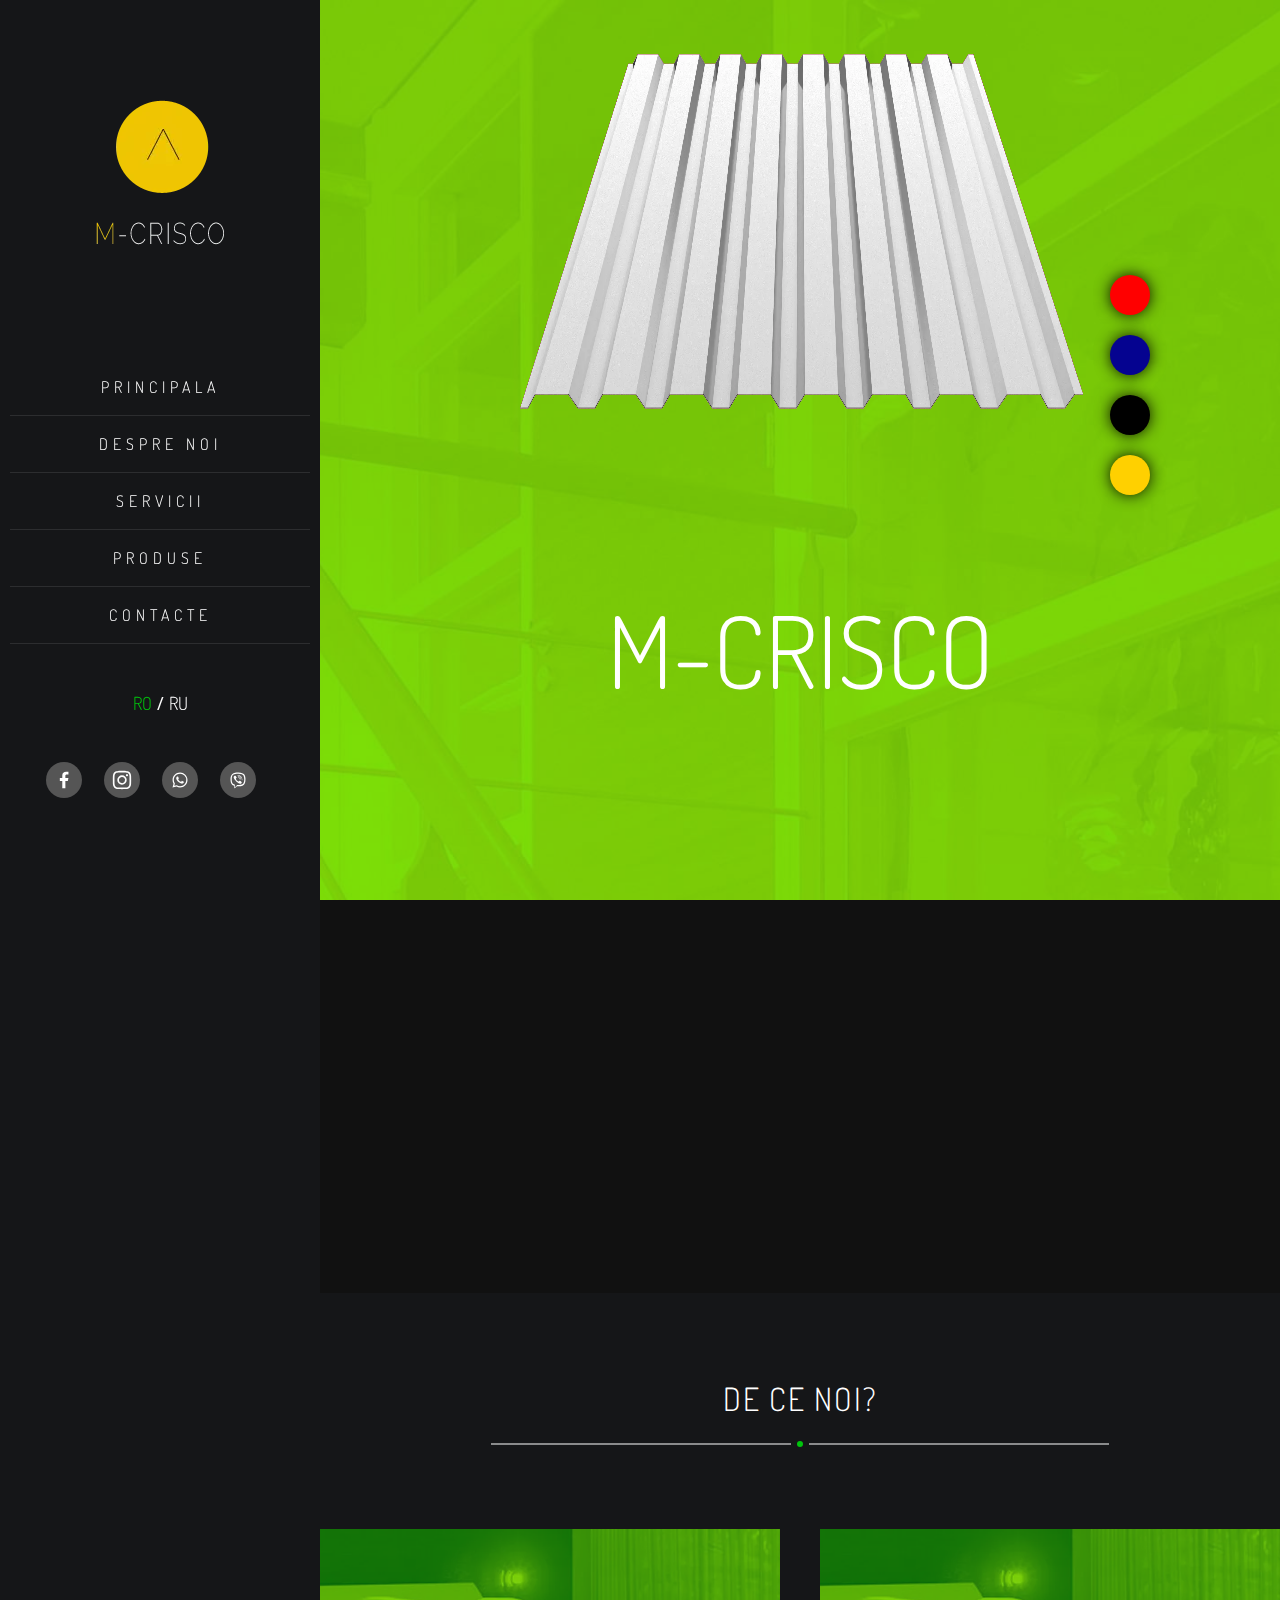
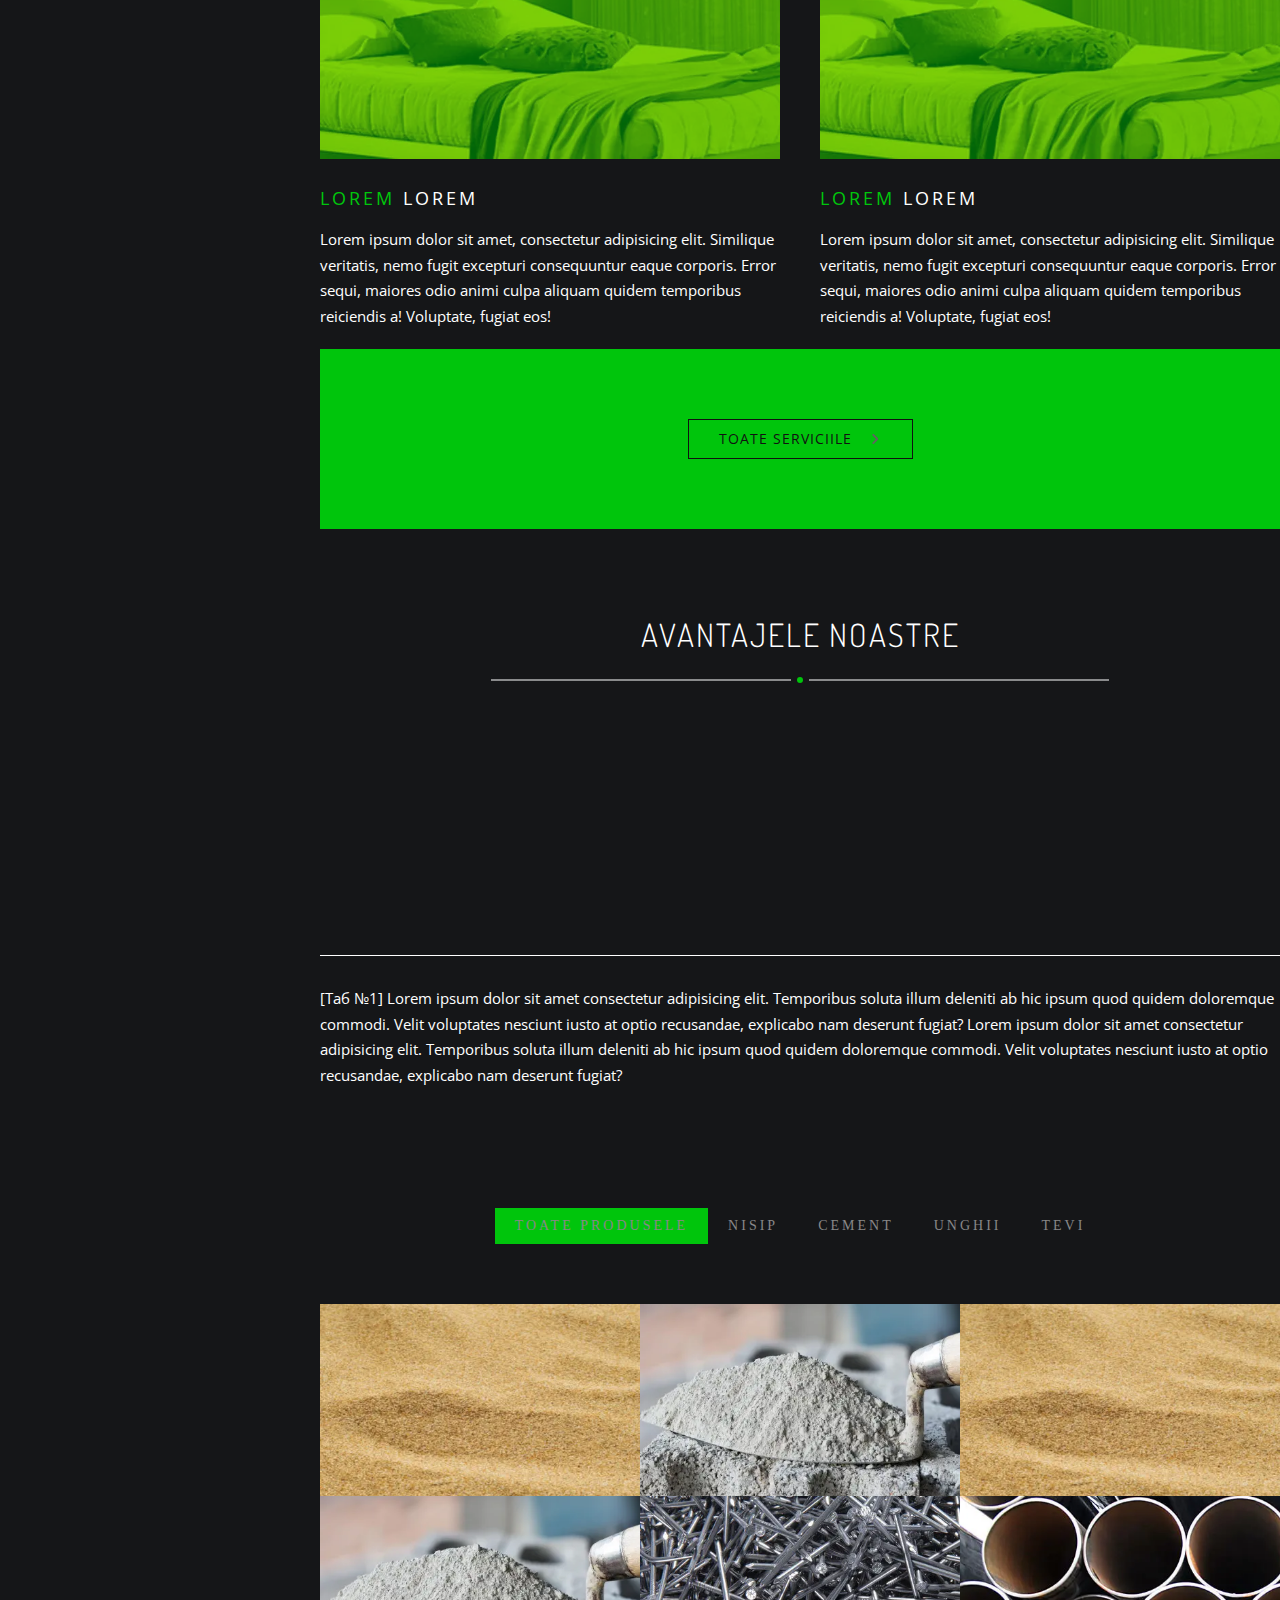
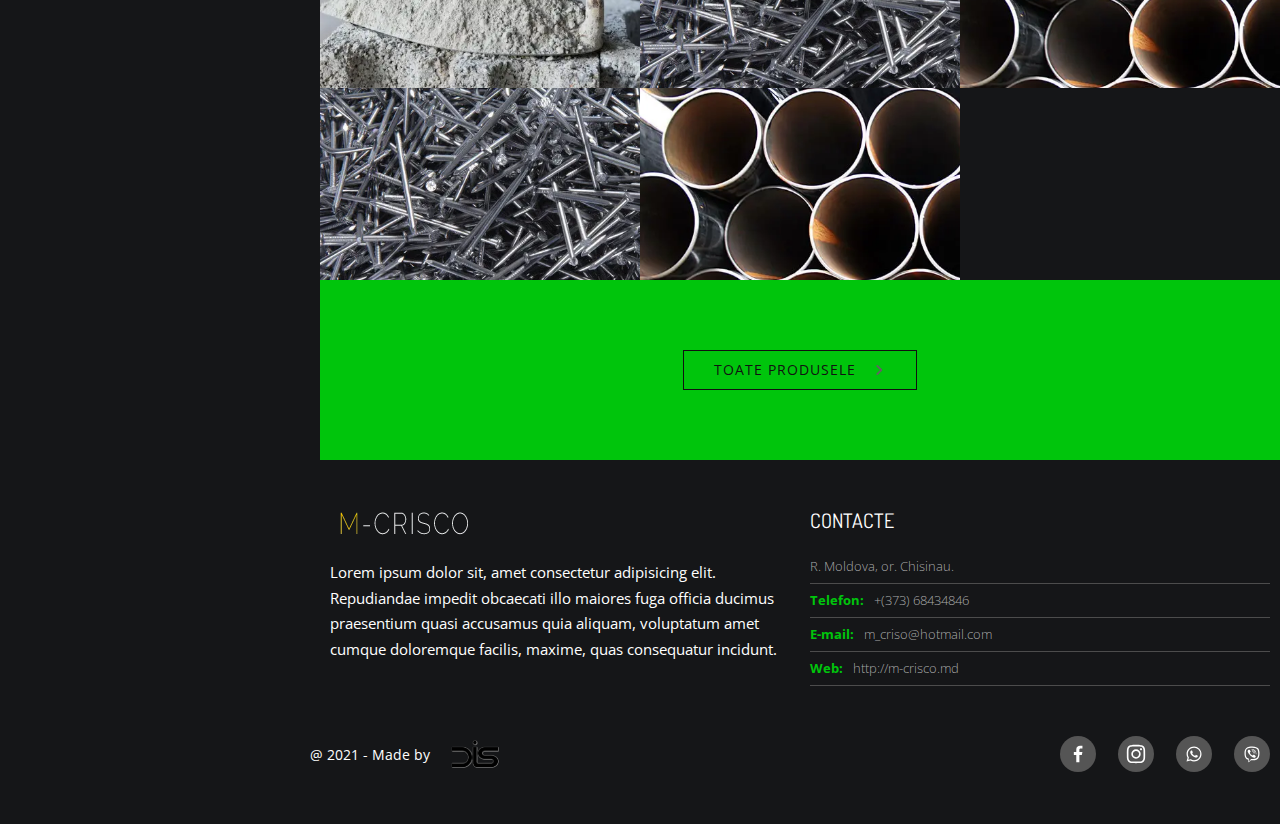
==== index.html @ 115e86be "start" ====
<!DOCTYPE html>
<html lang="ru">
	 <head>
	<title>Главная</title>
	<meta charset="UTF-8">
	<meta name="format-detection" content="telephone=no">
	<link rel="stylesheet" href="css/style.min.css">
	<link rel="shortcut icon" href="favicon.ico">
	<!-- <meta name="robots" content="noindex, nofollow"> -->
	<!-- <meta name="viewport" content="width=device-width, initial-scale=1.0, maximum-scale=1.0, user-scalable=0"> -->
	<meta name="viewport" content="width=device-width, initial-scale=1.0">
</head>
	<body>
		<div class="wrapper">
			<header class="header">
	<div class="header__content">
		<a href="#" class="header__logo">
			<picture><source srcset="./img/logo.webp" type="image/webp"><img src="./img/logo.png" alt="" class="header__desc"></picture>
			<picture><source srcset="./img/logo-footer.webp" type="image/webp"><img src="./img/logo-footer.png" alt="" class="header__mob"></picture>
		</a>
		<nav class="header__nav">
			<ul class="header__list">
				<li class="header__li"><a href="index.html" class="header__link">Principala</a></li>
				<li class="header__li"><a href="about.html" class="header__link">Despre noi</a></li>
				<li class="header__li"><a href="news.html" class="header__link">Servicii</a></li>
				<li class="header__li"><a href="products.html" class="header__link">Produse</a></li>
				<li class="header__li"><a href="contacts.html" class="header__link">Contacte</a></li>
			</ul>
			<ul class="header__lang lang">
				<li class="lang__li"><a href="" class="lang__link lang__link_active">Ro</a></li>
				<li class="lang__li"><a href="" class="lang__link">Ru</a></li>
			</ul>
			<div class="header__social social">
				<ul class="social__list">
					<li class="social__li">
						<a href="#" class="header__icon header__icon_fb"></a>
					</li>
					<li class="social__li"><a href="#" class="header__icon header__icon_ins"></a></li>
					<li class="social__li"><a href="#" class="header__icon header__icon_wt"></a></li>
					<li class="social__li"><a href="#" class="header__icon header__icon_vb"></a></li>
						
				</ul>
				
				
			</div>
		</nav>
		<div class="icon-menu">
			<span></span>
			<span></span>
			<span></span>
		</div>
	</div>
</header>
			<main class="page">
				<div class="main-top" style="background-image: url(../img/bg-10.jpg);">
					<div class="main-top__content">
						<div class="container projects">
							<picture><source srcset="./img/c8ocink.webp" type="image/webp"><img src="./img/c8ocink.png" alt="" id="redux" class="images"></picture>
							<picture><source srcset="./img/galben.webp" type="image/webp"><img  data-filter="galben" src="./img/galben.png" alt="" class="galben project images"></picture>
							<picture><source srcset="./img/negru.webp" type="image/webp"><img  data-filter="negru" src="./img/negru.png" alt="" class="negru project images"></picture>
							<picture><source srcset="./img/albas.webp" type="image/webp"><img  data-filter="sur" src="./img/albas.png" alt="" class="sur project images"></picture>
							<picture><source srcset="./img/rosu.webp" type="image/webp"><img  data-filter="rosu" src="./img/rosu.png" alt="" class="rosu project images"></picture>
							<nav class="nav">
								<button data-filter="rosu" class="nav__item filterr nav__item_rosu buttons"></button>
								<button data-filter="sur" class="nav__item filterr nav__item_albastru buttons ">
								</button>
								<button   data-filter="negru" class="nav__item filterr nav__item_negru buttons"></button>
								<button   data-filter="galben" class="nav__item filterr nav__item_galben buttons"></button>
							</nav>
							
						</div>   
						
						<h1 class="main-top__title">M-Crisco</h1>
					</div>	
				</div>
				<div class="welcome">
					<div class="welcome__row _scr-item">
						<div class="welcome__column">
							<div class="welcome__img _ibg">
								<picture><source srcset="./img/mater.webp" type="image/webp"><img src="./img/mater.jpg" alt=""></picture>
							</div>

						</div>
						<div class="welcome__column">
							<div class="welcome__info">
								<h2 class="welcome__title">Bine ati venit la M-CRISCO</h2>
								<span class="welcome__subtitle">Lorem ipsum dolor sit amet consectetur adipisicing elit.</span>
								<div class="welcome__text">Lorem ipsum dolor sit amet consectetur, adipisicing elit. Nam cum, dolore cumque aperiam voluptate nisi. Error sit aliquid distinctio possimus, alias non officiis ullam fugit earum. Velit facere labore aperiam.</div>
							</div>	
						</div>
					</div>
				</div>
				<section class="section">
					<div class="section__content _container _scr-item">
						<div class="section__top">
							<h3 class="section__title">De ce noi?</h3>
							<span class="section__line"></span>
						</div>
						<div class="section__row">
							<div class="section__column why">
								<div class="why__img _ibg"><picture><source srcset="./img/wh.webp" type="image/webp"><img src="./img/wh.jpg" alt=""></picture></div>
								<h4 class="why__name"><span>Lorem</span> Lorem</h4>
								<div class="why__text text-block">Lorem ipsum dolor sit amet, consectetur adipisicing elit. Similique veritatis, nemo fugit excepturi consequuntur eaque corporis. Error sequi, maiores odio animi culpa aliquam quidem temporibus reiciendis a! Voluptate, fugiat eos! </div>
							</div>
							<div class="section__column why">
								<div class="why__img _ibg"><picture><source srcset="./img/wh.webp" type="image/webp"><img src="./img/wh.jpg" alt=""></picture></div>
								<h4 class="why__name"><span>Lorem</span> Lorem</h4>
								<div class="why__text text-block">Lorem ipsum dolor sit amet, consectetur adipisicing elit. Similique veritatis, nemo fugit excepturi consequuntur eaque corporis. Error sequi, maiores odio animi culpa aliquam quidem temporibus reiciendis a! Voluptate, fugiat eos! </div>
							</div>	
						</div>
					</div>
				</section>
				<div class="services">
					<a href="#" class="services__btn btn-block">
						Toate serviciile 
						<span class="btn-block__icon"><svg width="15" height="20" preserveAspectRatio="xMidYMid meet" viewBox="0 0 12 12" style="-ms-transform: rotate(360deg); -webkit-transform: rotate(360deg); transform: rotate(360deg);"><g fill="none"><path d="M4.47 2.22a.75.75 0 0 0 0 1.06L7.19 6L4.47 8.72a.75.75 0 0 0 1.06 1.06l3.25-3.25a.75.75 0 0 0 0-1.06L5.53 2.22a.75.75 0 0 0-1.06 0z" fill="#626262"/></g><rect x="0" y="0" width="12" height="12" fill="rgba(0, 0, 0, 0)" /></svg></span>
					</a>
				</div>
				<section class="section advantage">
					<div class="section__content _container _scr-item">
						<div class="section__top">
							<h3 class="section__title">Avantajele noastre</h3>
							<span class="section__line"></span>
						</div>
						<div class="tabs-block  _tabs _scr-item">
								<nav class="tabs-block__nav">
									<div class="tabs-block__i tabs-block__i_1">
										<div class="tabs-block__item  _tabs-item _active ">Lorem</div>
									</div>
									<div class="tabs-block__i tabs-block__i_2">
										<div class="tabs-block__item _tabs-item">Lorem</div>
									</div>
									<div class="tabs-block__i tabs-block__i_3">
										<div class="tabs-block__item  _tabs-item">Lorem</div>
									</div>	
									
									
									
								</nav>
								<div class="tabs-block__body">
									<div class="tabs-block__block _tabs-block _active text-block">
										[Таб №1] Lorem ipsum dolor sit amet consectetur adipisicing elit. Temporibus soluta illum deleniti ab hic ipsum quod quidem doloremque commodi. Velit voluptates nesciunt iusto at optio recusandae, explicabo nam deserunt fugiat? Lorem ipsum dolor sit amet consectetur adipisicing elit. Temporibus soluta illum deleniti ab hic ipsum quod quidem doloremque commodi. Velit voluptates nesciunt iusto at optio recusandae, explicabo nam deserunt fugiat?
									</div>
									<div class="tabs-block__block _tabs-block text-block">
										[Таб №2] Lorem ipsum dolor sit amet consectetur adipisicing elit. Temporibus soluta illum deleniti ab hic ipsum quod quidem doloremque commodi. Velit voluptates nesciunt iusto at optio recusandae, explicabo nam deserunt fugiat? Lorem ipsum dolor sit amet consectetur adipisicing elit. Temporibus soluta illum deleniti ab hic ipsum quod quidem doloremque commodi. Velit voluptates nesciunt iusto at optio recusandae, explicabo nam deserunt fugiat?
									</div>
									<div class="tabs-block__block _tabs-block text-block">
										[Таб №3] Lorem ipsum dolor sit amet consectetur adipisicing elit. Temporibus soluta illum deleniti ab hic ipsum quod quidem doloremque commodi. Velit voluptates nesciunt iusto at optio recusandae, explicabo nam deserunt fugiat? Lorem ipsum dolor sit amet consectetur adipisicing elit. Temporibus soluta illum deleniti ab hic ipsum quod quidem doloremque commodi. Velit voluptates nesciunt iusto at optio recusandae, explicabo nam deserunt fugiat?
									</div>
								</div>
						</div>
					</div>
				</section>
				<div class="works__filters filters-work">
					<nav class="filters-work__nav">
						<ul class="filters-work__list button-group filters-button-group">
							<li><button data-filter="*" class="filters-work__li button is-checked">Toate produsele</button></li>
							<li><button data-filter=".nisip" class="filters-work__li button" >Nisip</button></li>
							<li><button data-filter=".cement" class="filters-work__li button" >Cement</button></li>
							<li><button data-filter=".unghii" class="filters-work__li button" >Unghii</button></li>
							<li><button data-filter=".tevi" class="filters-work__li button" >Tevi</button></li>
						
						</ul>
					</nav>
					<div class="filters-work__wrapper">
						<div class="filters-work__row">
							<div class="filters-work__column  element-item nisip" >
								<a  href="#nisip" class="filters-work__img _ibg _popup-link">
									<picture><source srcset="./img/pesok-350x350.webp" type="image/webp"><img src="./img/pesok-350x350.jpg" alt=""></picture>
									<div class="filters-work__hover">
										<span class="filters-work__text">nisip</span>
									</div>
								</a>
								<div class="popup popup_nisip">
									<div class="popup__content">
										<div class="popup__body">
											<div class="popup__close"></div>
											<div class="popup__row">
												<div class="popup__images">
													<div class="popup__img _ibg">
														<picture><source srcset="./img/pesok-350x350.webp" type="image/webp"><img src="./img/pesok-350x350.jpg" alt=""></picture>
													</div>
													<div class="popup__img _ibg">
														<picture><source srcset="./img/pesok-350x350.webp" type="image/webp"><img src="./img/pesok-350x350.jpg" alt=""></picture>
													</div>
												</div>
												<div class="popup__info">
													<div class="popup__title">Lorem ipsum dolor sit amet consecteturs.</div>
													<div class="popup__descr descr-popup">
														<ul class="descr-popup__list">
															<li class="descr-popup__li">
																<span>Date</span> Lorem ipsum.
															</li>
															<li class="descr-popup__li">
																<span>Location</span> Lorem ipsum.
															</li>
															<li class="descr-popup__li">
																<span>Value</span>$10,000
															</li>
															<li class="descr-popup__li">
																<span>Date</span> Lorem ipsum.
															</li>
														</ul>
													</div>
													<div class="popup__text text-block">
														Lorem ipsum dolor sit amet consectetur adipisicing elit. Eligendi exercitationem rem at molestiae laudantium, voluptatibus deleniti accusamus aliquid iste dicta hic atque beatae quod, vitae iusto rerum magnam amet ad!
													</div>
													<div class="popup__subtitle">Lorem Lorem</div>
													<div class="popup__text text-block">
														Lorem ipsum dolor sit amet consectetur adipisicing elit. Expedita quasi consequatur architecto eum ratione debitis praesentium nesciunt, ad voluptatem? Non architecto impedit repellat facilis modi nesciunt quas magni illo laboriosam.
													</div>
												</div>
											</div>

										</div>
									</div>
								</div>
							</div>
							<div class="filters-work__column element-item cement" >
								<a href="#cement" class="filters-work__img _ibg _popup-link">
									<picture><source srcset="./img/ca5olj5t.webp" type="image/webp"><img src="./img/ca5olj5t.jpg" alt=""></picture>
									<div class="filters-work__hover">
										<span class="filters-work__text">Cement</span>
									</div>
								</a>
								<div class="popup popup_cement">
									<div class="popup__content">
										<div class="popup__body">
											<div class="popup__close"></div>
											<div class="popup__row">
												<div class="popup__images">
													<div class="popup__img _ibg">
														<picture><source srcset="./img/pesok-350x350.webp" type="image/webp"><img src="./img/pesok-350x350.jpg" alt=""></picture>
													</div>
													<div class="popup__img _ibg">
														<picture><source srcset="./img/pesok-350x350.webp" type="image/webp"><img src="./img/pesok-350x350.jpg" alt=""></picture>
													</div>
												</div>
												<div class="popup__info">
													<div class="popup__title">Lorem ipsum dolor sit amet consecteturs.</div>
													<div class="popup__descr descr-popup">
														<ul class="descr-popup__list">
															<li class="descr-popup__li">
																<span>Date</span> Lorem ipsum.
															</li>
															<li class="descr-popup__li">
																<span>Location</span> Lorem ipsum.
															</li>
															<li class="descr-popup__li">
																<span>Value</span>$10,000
															</li>
															<li class="descr-popup__li">
																<span>Date</span> Lorem ipsum.
															</li>
														</ul>
													</div>
													<div class="popup__text text-block">
														Lorem ipsum dolor sit amet consectetur adipisicing elit. Eligendi exercitationem rem at molestiae laudantium, voluptatibus deleniti accusamus aliquid iste dicta hic atque beatae quod, vitae iusto rerum magnam amet ad!
													</div>
													<div class="popup__subtitle">Lorem Lorem</div>
													<div class="popup__text text-block">
														Lorem ipsum dolor sit amet consectetur adipisicing elit. Expedita quasi consequatur architecto eum ratione debitis praesentium nesciunt, ad voluptatem? Non architecto impedit repellat facilis modi nesciunt quas magni illo laboriosam.
													</div>
												</div>
											</div>

										</div>
									</div>
								</div>
							</div>
							<div class="filters-work__column  element-item  nisip " >
								<a href="#nisip2" class="filters-work__img _ibg _popup-link">
									<picture><source srcset="./img/pesok-350x350.webp" type="image/webp"><img src="./img/pesok-350x350.jpg" alt=""></picture>
									<div class="filters-work__hover">
										<span class="filters-work__text">nisip</span>
									</div>
								</a>
								<div class="popup popup_nisip2">
									<div class="popup__content">
										<div class="popup__body">
											<div class="popup__close"></div>
											<div class="popup__row">
												<div class="popup__images">
													<div class="popup__img _ibg">
														<picture><source srcset="./img/pesok-350x350.webp" type="image/webp"><img src="./img/pesok-350x350.jpg" alt=""></picture>
													</div>
													<div class="popup__img _ibg">
														<picture><source srcset="./img/pesok-350x350.webp" type="image/webp"><img src="./img/pesok-350x350.jpg" alt=""></picture>
													</div>
												</div>
												<div class="popup__info">
													<div class="popup__title">Lorem ipsum dolor sit amet consecteturs. 2</div>
													<div class="popup__descr descr-popup">
														<ul class="descr-popup__list">
															<li class="descr-popup__li">
																<span>Date</span> Lorem ipsum.
															</li>
															<li class="descr-popup__li">
																<span>Location</span> Lorem ipsum.
															</li>
															<li class="descr-popup__li">
																<span>Value</span>$10,000
															</li>
															<li class="descr-popup__li">
																<span>Date</span> Lorem ipsum.
															</li>
														</ul>
													</div>
													<div class="popup__text text-block">
														Lorem ipsum dolor sit amet consectetur adipisicing elit. Eligendi exercitationem rem at molestiae laudantium, voluptatibus deleniti accusamus aliquid iste dicta hic atque beatae quod, vitae iusto rerum magnam amet ad!
													</div>
													<div class="popup__subtitle">Lorem Lorem</div>
													<div class="popup__text text-block">
														Lorem ipsum dolor sit amet consectetur adipisicing elit. Expedita quasi consequatur architecto eum ratione debitis praesentium nesciunt, ad voluptatem? Non architecto impedit repellat facilis modi nesciunt quas magni illo laboriosam.
													</div>
												</div>
											</div>

										</div>
									</div>
								</div>
							</div>
							<div class="filters-work__column element-item cement" >
								<a href="#cement" class="filters-work__img _ibg _popup-link">
									<picture><source srcset="./img/ca5olj5t.webp" type="image/webp"><img src="./img/ca5olj5t.jpg" alt=""></picture>
									<div class="filters-work__hover">
										<span class="filters-work__text">Cement</span>
									</div>
								</a>
								<div class="popup popup_cement">
									<div class="popup__content">
										<div class="popup__body">
											<div class="popup__close"></div>
											<div class="popup__row">
												<div class="popup__images">
													<div class="popup__img _ibg">
														<picture><source srcset="./img/pesok-350x350.webp" type="image/webp"><img src="./img/pesok-350x350.jpg" alt=""></picture>
													</div>
													<div class="popup__img _ibg">
														<picture><source srcset="./img/pesok-350x350.webp" type="image/webp"><img src="./img/pesok-350x350.jpg" alt=""></picture>
													</div>
												</div>
												<div class="popup__info">
													<div class="popup__title">Lorem ipsum dolor sit amet consecteturs.</div>
													<div class="popup__descr descr-popup">
														<ul class="descr-popup__list">
															<li class="descr-popup__li">
																<span>Date</span> Lorem ipsum.
															</li>
															<li class="descr-popup__li">
																<span>Location</span> Lorem ipsum.
															</li>
															<li class="descr-popup__li">
																<span>Value</span>$10,000
															</li>
															<li class="descr-popup__li">
																<span>Date</span> Lorem ipsum.
															</li>
														</ul>
													</div>
													<div class="popup__text text-block">
														Lorem ipsum dolor sit amet consectetur adipisicing elit. Eligendi exercitationem rem at molestiae laudantium, voluptatibus deleniti accusamus aliquid iste dicta hic atque beatae quod, vitae iusto rerum magnam amet ad!
													</div>
													<div class="popup__subtitle">Lorem Lorem</div>
													<div class="popup__text text-block">
														Lorem ipsum dolor sit amet consectetur adipisicing elit. Expedita quasi consequatur architecto eum ratione debitis praesentium nesciunt, ad voluptatem? Non architecto impedit repellat facilis modi nesciunt quas magni illo laboriosam.
													</div>
												</div>
											</div>

										</div>
									</div>
								</div>
							</div>
							<div class="filters-work__column  element-item unghii" >
								<a href="#unghii" class="filters-work__img _ibg _popup-link">
									<picture><source srcset="./img/492315625_w0_h430_gvozdi-stroitelnye-200h60.webp" type="image/webp"><img src="./img/492315625_w0_h430_gvozdi-stroitelnye-200h60.jpg" alt=""></picture>
									<div class="filters-work__hover">
										<span class="filters-work__text">Unghii</span>
									</div>
								</a>
								<div class="popup popup_unghii">
									<div class="popup__content">
										<div class="popup__body">
											<div class="popup__close"></div>
											<div class="popup__row">
												<div class="popup__images">
													<div class="popup__img _ibg">
														<picture><source srcset="./img/pesok-350x350.webp" type="image/webp"><img src="./img/pesok-350x350.jpg" alt=""></picture>
													</div>
													<div class="popup__img _ibg">
														<picture><source srcset="./img/pesok-350x350.webp" type="image/webp"><img src="./img/pesok-350x350.jpg" alt=""></picture>
													</div>
												</div>
												<div class="popup__info">
													<div class="popup__title">Lorem ipsum dolor sit amet consecteturs.</div>
													<div class="popup__descr descr-popup">
														<ul class="descr-popup__list">
															<li class="descr-popup__li">
																<span>Date</span> Lorem ipsum.
															</li>
															<li class="descr-popup__li">
																<span>Location</span> Lorem ipsum.
															</li>
															<li class="descr-popup__li">
																<span>Value</span>$10,000
															</li>
															<li class="descr-popup__li">
																<span>Date</span> Lorem ipsum.
															</li>
														</ul>
													</div>
													<div class="popup__text text-block">
														Lorem ipsum dolor sit amet consectetur adipisicing elit. Eligendi exercitationem rem at molestiae laudantium, voluptatibus deleniti accusamus aliquid iste dicta hic atque beatae quod, vitae iusto rerum magnam amet ad!
													</div>
													<div class="popup__subtitle">Lorem Lorem</div>
													<div class="popup__text text-block">
														Lorem ipsum dolor sit amet consectetur adipisicing elit. Expedita quasi consequatur architecto eum ratione debitis praesentium nesciunt, ad voluptatem? Non architecto impedit repellat facilis modi nesciunt quas magni illo laboriosam.
													</div>
												</div>
											</div>

										</div>
									</div>
								</div>
							</div>
							<div class="filters-work__column   element-item tevi">
								<a href="#tevi" class="filters-work__img _ibg _popup-link">
									<picture><source srcset="./img/truby-bolshogo-diametra-01.webp" type="image/webp"><img src="./img/truby-bolshogo-diametra-01.jpg" alt=""></picture>
									<div class="filters-work__hover">
										<span class="filters-work__text">Tevi</span>
									</div>
								</a>
								<div class="popup popup_tevi">
									<div class="popup__content">
										<div class="popup__body">
											<div class="popup__close"></div>
											<div class="popup__row">
												<div class="popup__images">
													<div class="popup__img _ibg">
														<picture><source srcset="./img/pesok-350x350.webp" type="image/webp"><img src="./img/pesok-350x350.jpg" alt=""></picture>
													</div>
													<div class="popup__img _ibg">
														<picture><source srcset="./img/pesok-350x350.webp" type="image/webp"><img src="./img/pesok-350x350.jpg" alt=""></picture>
													</div>
												</div>
												<div class="popup__info">
													<div class="popup__title">Lorem ipsum dolor sit amet consecteturs.</div>
													<div class="popup__descr descr-popup">
														<ul class="descr-popup__list">
															<li class="descr-popup__li">
																<span>Date</span> Lorem ipsum.
															</li>
															<li class="descr-popup__li">
																<span>Location</span> Lorem ipsum.
															</li>
															<li class="descr-popup__li">
																<span>Value</span>$10,000
															</li>
															<li class="descr-popup__li">
																<span>Date</span> Lorem ipsum.
															</li>
														</ul>
													</div>
													<div class="popup__text text-block">
														Lorem ipsum dolor sit amet consectetur adipisicing elit. Eligendi exercitationem rem at molestiae laudantium, voluptatibus deleniti accusamus aliquid iste dicta hic atque beatae quod, vitae iusto rerum magnam amet ad!
													</div>
													<div class="popup__subtitle">Lorem Lorem</div>
													<div class="popup__text text-block">
														Lorem ipsum dolor sit amet consectetur adipisicing elit. Expedita quasi consequatur architecto eum ratione debitis praesentium nesciunt, ad voluptatem? Non architecto impedit repellat facilis modi nesciunt quas magni illo laboriosam.
													</div>
												</div>
											</div>

										</div>
									</div>
								</div>
							</div>
							<div class="filters-work__column  element-item unghii" >
								<a href="#unghii" class="filters-work__img _ibg _popup-link">
									<picture><source srcset="./img/492315625_w0_h430_gvozdi-stroitelnye-200h60.webp" type="image/webp"><img src="./img/492315625_w0_h430_gvozdi-stroitelnye-200h60.jpg" alt=""></picture>
									<div class="filters-work__hover">
										<span class="filters-work__text">Unghii</span>
									</div>
								</a>
								<div class="popup popup_unghii">
									<div class="popup__content">
										<div class="popup__body">
											<div class="popup__close"></div>
											<div class="popup__row">
												<div class="popup__images">
													<div class="popup__img _ibg">
														<picture><source srcset="./img/pesok-350x350.webp" type="image/webp"><img src="./img/pesok-350x350.jpg" alt=""></picture>
													</div>
													<div class="popup__img _ibg">
														<picture><source srcset="./img/pesok-350x350.webp" type="image/webp"><img src="./img/pesok-350x350.jpg" alt=""></picture>
													</div>
												</div>
												<div class="popup__info">
													<div class="popup__title">Lorem ipsum dolor sit amet consecteturs.</div>
													<div class="popup__descr descr-popup">
														<ul class="descr-popup__list">
															<li class="descr-popup__li">
																<span>Date</span> Lorem ipsum.
															</li>
															<li class="descr-popup__li">
																<span>Location</span> Lorem ipsum.
															</li>
															<li class="descr-popup__li">
																<span>Value</span>$10,000
															</li>
															<li class="descr-popup__li">
																<span>Date</span> Lorem ipsum.
															</li>
														</ul>
													</div>
													<div class="popup__text text-block">
														Lorem ipsum dolor sit amet consectetur adipisicing elit. Eligendi exercitationem rem at molestiae laudantium, voluptatibus deleniti accusamus aliquid iste dicta hic atque beatae quod, vitae iusto rerum magnam amet ad!
													</div>
													<div class="popup__subtitle">Lorem Lorem</div>
													<div class="popup__text text-block">
														Lorem ipsum dolor sit amet consectetur adipisicing elit. Expedita quasi consequatur architecto eum ratione debitis praesentium nesciunt, ad voluptatem? Non architecto impedit repellat facilis modi nesciunt quas magni illo laboriosam.
													</div>
												</div>
											</div>

										</div>
									</div>
								</div>
							</div>
							<div class="filters-work__column   element-item tevi">
								<a href="#tevi" class="filters-work__img _ibg  _popup-link">
									<picture><source srcset="./img/truby-bolshogo-diametra-01.webp" type="image/webp"><img src="./img/truby-bolshogo-diametra-01.jpg" alt=""></picture>
									<div class="filters-work__hover">
										<span class="filters-work__text">Tevi</span>
									</div>
								</a>
								<div class="popup popup_tevi">
									<div class="popup__content">
										<div class="popup__body">
											<div class="popup__close"></div>
											<div class="popup__row">
												<div class="popup__images">
													<div class="popup__img _ibg">
														<picture><source srcset="./img/pesok-350x350.webp" type="image/webp"><img src="./img/pesok-350x350.jpg" alt=""></picture>
													</div>
													<div class="popup__img _ibg">
														<picture><source srcset="./img/pesok-350x350.webp" type="image/webp"><img src="./img/pesok-350x350.jpg" alt=""></picture>
													</div>
												</div>
												<div class="popup__info">
													<div class="popup__title">Lorem ipsum dolor sit amet consecteturs.</div>
													<div class="popup__descr descr-popup">
														<ul class="descr-popup__list">
															<li class="descr-popup__li">
																<span>Date</span> Lorem ipsum.
															</li>
															<li class="descr-popup__li">
																<span>Location</span> Lorem ipsum.
															</li>
															<li class="descr-popup__li">
																<span>Value</span>$10,000
															</li>
															<li class="descr-popup__li">
																<span>Date</span> Lorem ipsum.
															</li>
														</ul>
													</div>
													<div class="popup__text text-block">
														Lorem ipsum dolor sit amet consectetur adipisicing elit. Eligendi exercitationem rem at molestiae laudantium, voluptatibus deleniti accusamus aliquid iste dicta hic atque beatae quod, vitae iusto rerum magnam amet ad!
													</div>
													<div class="popup__subtitle">Lorem Lorem</div>
													<div class="popup__text text-block">
														Lorem ipsum dolor sit amet consectetur adipisicing elit. Expedita quasi consequatur architecto eum ratione debitis praesentium nesciunt, ad voluptatem? Non architecto impedit repellat facilis modi nesciunt quas magni illo laboriosam.
													</div>
												</div>
											</div>

										</div>
									</div>
								</div>
							</div>
					</div>
					<div class="services">
						<a href="#" class="services__btn btn-block">
							Toate produsele 
							<span class="btn-block__icon"><svg width="15" height="20" preserveAspectRatio="xMidYMid meet" viewBox="0 0 12 12" style="-ms-transform: rotate(360deg); -webkit-transform: rotate(360deg); transform: rotate(360deg);"><g fill="none"><path d="M4.47 2.22a.75.75 0 0 0 0 1.06L7.19 6L4.47 8.72a.75.75 0 0 0 1.06 1.06l3.25-3.25a.75.75 0 0 0 0-1.06L5.53 2.22a.75.75 0 0 0-1.06 0z" fill="#626262"/></g><rect x="0" y="0" width="12" height="12" fill="rgba(0, 0, 0, 0)" /></svg></span>
						</a>
					</div>

				</div>	

				<footer class="footer">
	<div class="footer__content _container">
		<div class="footer__row">
			<div class="footer__column">
				<a href="#" class="footer__logo"><picture><source srcset="./img/logo-footer.webp" type="image/webp"><img src="./img/logo-footer.png" alt=""></picture></a>
				<div class="footer__text text-block">
					Lorem ipsum dolor sit, amet consectetur adipisicing elit. Repudiandae impedit obcaecati illo maiores fuga officia ducimus praesentium quasi accusamus quia aliquam, voluptatum amet cumque doloremque facilis, maxime, quas consequatur incidunt.
				</div>
			</div>
			<div class="footer__column">
				<div class="footer__name">Contacte</div>
				<ul class="footer__list">
					<li class="footer__item">R. Moldova, or. Chisinau.</li>
					<li class="footer__item"><a href="tel:+37368434846" class="footer__link"><span>Telefon:</span>+(373) 68434846</a></li>
					<li class="footer__item"><a href="#" class="footer__link"><span>E-mail:</span>m_criso@hotmail.com</a></li>
					<li class="footer__item"><a href="#" class="footer__link"><span>Web:</span>http://m-crisco.md</a></li>
				</ul>
			</div>
		</div>
		<div class="footer__row row-copy">
			<div class="footer__by">
				@ 2021 - Made by <a href="#" class="logo"></a>
			</div>
			<div class="footer__social social">
				<ul class="social__list">
					<li class="social__li">
						<a href="#" class="header__icon header__icon_fb"></a>
					</li>
					<li class="social__li"><a href="#" class="header__icon header__icon_ins"></a></li>
					<li class="social__li"><a href="#" class="header__icon header__icon_wt"></a></li>
					<li class="social__li"><a href="#" class="header__icon header__icon_vb"></a></li>
						
				</ul>
			</div>
		</div>
	</div>
</footer>
			</main>
			
		</div>

		
<script src="js/vendors.min.js"></script>
<script src="js/app.min.js"></script>
	</body>
</html>
---- css/style.min.css ----
@charset "UTF-8";@import url(https://fonts.googleapis.com/css?family=Open+Sans:300,regular,700);@import url(https://fonts.googleapis.com/css?family=Dosis:300,regular,600,700);*{padding:0;margin:0;border:0}*,:after,:before{-webkit-box-sizing:border-box;box-sizing:border-box}:active,:focus{outline:0}a:active,a:focus{outline:0}aside,footer,header,nav,section{display:block}body,html{height:100%;min-width:320px}body{line-height:1;font-family:"";-ms-text-size-adjust:100%;-moz-text-size-adjust:100%;-webkit-text-size-adjust:100%}button,input,textarea{font-family:""}input::-ms-clear{display:none}button{cursor:pointer}button::-moz-focus-inner{padding:0;border:0}a,a:visited{text-decoration:none}a:hover{text-decoration:none}ul li{list-style:none}img{vertical-align:top}h1,h2,h3,h4,h5,h6{font-weight:inherit;font-size:inherit}:root{--green:#00C50C;--white:#ffffff}body{color:#fff;background-color:#151618;font-size:14px;font-family:Open Sans}body._lock{overflow:hidden}.wrapper{width:100%;min-height:100%;overflow:hidden;display:-webkit-box;display:-ms-flexbox;display:flex;-webkit-box-orient:vertical;-webkit-box-direction:normal;-ms-flex-direction:column;flex-direction:column}._container{max-width:1115px;margin:0 auto}.btn{display:-webkit-inline-box;display:-ms-inline-flexbox;display:inline-flex;padding:0 0}.btn._fw{width:100%}.select{position:relative}.select__item{position:relative}.select__title{color:#000;border:1px solid #d9d9d9;background-color:#fff;cursor:pointer;border-radius:4px}.select__value{display:-webkit-box;display:-ms-flexbox;display:flex;font-size:14px;height:30px;padding:0 15px;-webkit-box-align:center;-ms-flex-align:center;align-items:center;-webkit-box-pack:justify;-ms-flex-pack:justify;justify-content:space-between;-webkit-box-orient:horizontal;-webkit-box-direction:reverse;-ms-flex-direction:row-reverse;flex-direction:row-reverse}.select__value span{height:1em;overflow:hidden;display:-webkit-box;-webkit-line-clamp:1;-webkit-box-orient:vertical}.select__value:before{content:"";display:inline-block;-webkit-transition:all .3s ease 0s;-o-transition:all .3s ease 0s;transition:all .3s ease 0s;width:11px;height:7px;background:url(../img/icons/select.svg) center/100% no-repeat}.select__input{width:100%;background-color:transparent;height:100%}.select__options{color:#000;display:none;position:absolute;top:29px;border-radius:0 0 4px 4px;min-width:100%;left:0;background-color:#fff;border-top:0;border:1px solid #d9d9d9;border-top:0;font-size:14px;padding:10px 0 5px 0}.select__option{cursor:pointer;padding:5px 15px;margin:0}.select._active{z-index:5}.select._active .select__value:before{-webkit-transform:rotate(-180deg);-ms-transform:rotate(-180deg);transform:rotate(-180deg)}.select._active .select__options{display:block}input[type=email],input[type=tel],input[type=text],textarea{-webkit-appearance:none;-moz-appearance:none;appearance:none}.input{border-radius:0!important;width:100%;display:block;padding:0 20px}textarea.input{resize:none;padding:0 0}.checkbox{position:relative}.checkbox__input{position:absolute;width:0;height:0;opacity:0;visibility:hidden}.checkbox__input:checked+.checkbox__text:before{background:#fff url(../img/icons/check.svg) center no-repeat}.checkbox__text{display:-webkit-inline-box;display:-ms-inline-flexbox;display:inline-flex;-webkit-box-align:center;-ms-flex-align:center;align-items:center;position:relative;font-size:16px;color:#fff;letter-spacing:-.3px;line-height:calc(20 / 16);cursor:pointer}.checkbox__text:before{content:"";-ms-flex-item-align:start;align-self:flex-start;margin:0 14px 0 0;-webkit-box-flex:0;-ms-flex:0 0 20px;flex:0 0 20px;left:0;top:0;width:20px;height:18px;background:#fff;border:1px solid #a7a9ac}.checkbox a{color:#fff;text-decoration:underline}.checkbox._error .checkbox__text:before{border:1px solid #ee1212}.options{display:-webkit-box;display:-ms-flexbox;display:flex;-webkit-box-orient:vertical;-webkit-box-direction:normal;-ms-flex-direction:column;flex-direction:column;-webkit-box-align:start;-ms-flex-align:start;align-items:flex-start}.options__item{position:relative;cursor:pointer}.options__input{position:absolute;width:0;height:0;opacity:0;left:0;top:0;visibility:hidden}.options__input:checked+.options__text:after{-webkit-transform:scale(1);-ms-transform:scale(1);transform:scale(1)}.options__text{display:-webkit-inline-box;display:-ms-inline-flexbox;display:inline-flex;-webkit-box-align:center;-ms-flex-align:center;align-items:center;position:relative;font-size:16px;color:#fff;letter-spacing:-.3px;line-height:calc(20 / 16)}.options__text:before{content:"";-ms-flex-item-align:start;align-self:flex-start;margin:0 14px 0 0;-webkit-box-flex:0;-ms-flex:0 0 20px;flex:0 0 20px;left:0;top:0;border-radius:50%;width:20px;height:18px;background:#fff;border:1px solid #a7a9ac}.options__text:after{content:"";-webkit-transition:all .3s ease 0s;-o-transition:all .3s ease 0s;transition:all .3s ease 0s;-webkit-transform:scale(0);-ms-transform:scale(0);transform:scale(0);width:10px;height:10px;border-radius:50%;background-color:#77243a;position:absolute;left:5px;top:4px}.rating-block{display:table;font-size:0}.rating{display:inline-block;position:relative;vertical-align:middle}.rating.edit .star{cursor:pointer}.rating .star{width:17px;height:14px;display:inline-block;position:relative;z-index:3}.rating__line{position:absolute;width:85px;height:14px;top:0;left:0;background:url(../img/icons/bg_rating.svg) 0 0 no-repeat;z-index:1;background-size:85px 100%}.rating__activeline{position:absolute;width:0;height:14px;top:0;left:0;background:url(../img/icons/bg_rating_active.svg) 0 0 no-repeat;z-index:2;background-size:85px 100%}.rating__value{display:inline-block;color:#1b3139;font-size:14px;line-height:13px;vertical-align:middle}.quantity{width:88px;height:40px;display:-webkit-box;display:-ms-flexbox;display:flex;border:1px solid rgba(166,166,166,.45)}.quantity__button{-webkit-box-flex:0;-ms-flex:0 0 30px;flex:0 0 30px;position:relative;cursor:pointer}.quantity__button::after,.quantity__button::before{content:"";position:absolute;top:50%;left:50%;-webkit-transition:all .3s ease 0s;-o-transition:all .3s ease 0s;transition:all .3s ease 0s;margin:0 0 0 -4.5px;background-color:#a6a6a6;width:9px;height:1px}.quantity__button_plus::before{-webkit-transform:rotate(-90deg);-ms-transform:rotate(-90deg);transform:rotate(-90deg)}.quantity__input{-webkit-box-flex:1;-ms-flex:1 1 auto;flex:1 1 auto}.quantity__input input{height:100%;color:#a6a6a6;font-size:12px;width:100%;text-align:center}.row:after{display:block;content:"";clear:both}.rub:after{content:"₽"}ol.counter{list-style-type:none;counter-reset:item}ol.counter li{position:relative;padding:0 0 0 45px}ol.counter li:before{counter-increment:item;content:counter(item);position:absolute;left:0;top:0;color:#818181;font-size:14px;font-weight:700;text-align:center;line-height:26px;border-radius:50%;width:28px;height:28px;border:1px solid #4274bb}.ellipsis{display:block;overflow:hidden;width:100%;white-space:nowrap;-o-text-overflow:ellipsis;text-overflow:ellipsis}.es{overflow:hidden;white-space:nowrap;-o-text-overflow:ellipsis;text-overflow:ellipsis}.table{display:table;font-size:0;width:100%}.trow{display:table-row}.cell{display:table-cell}.cell.full{width:100%}._ibg{position:relative}._ibg img{position:absolute;width:100%;height:100%;top:0;left:0;-o-object-fit:cover;object-fit:cover}body.ie ._ibg{background-position:center;background-size:cover;background-repeat:no-repeat}body.ie ._ibg img{width:0;height:0;opacity:0;visibility:hidden}._video{position:relative;overflow:hidden;height:0;padding-bottom:56.25%}._video embed,._video iframe,._video object,._video video{position:absolute;top:0;left:0;width:100%;height:100%}.videobg embed,.videobg iframe,.videobg object,.videobg video{position:fixed;top:50%;left:50%;min-width:100%;min-height:100%;width:auto;height:auto;z-index:-100;-webkit-transform:translateX(-50%) translateY(-50%);-ms-transform:translateX(-50%) translateY(-50%);transform:translateX(-50%) translateY(-50%);background-size:cover}._more-content{-webkit-transition:all .3s ease 0s;-o-transition:all .3s ease 0s;transition:all .3s ease 0s;overflow:hidden}._more-link{cursor:pointer}._more-link span{font-style:normal}._more-link span:first-child{display:block}._more-link span:last-child{display:none}._more-link._active span{font-style:normal}._more-link._active span:first-child{display:none}._more-link._active span:last-child{display:block}#map{background:url(../img/icons/loading.gif) center/50px no-repeat}._swiper{overflow:hidden}._swiper .swiper-wrapper{width:100%;height:100%;-webkit-box-sizing:content-box;box-sizing:content-box;display:-webkit-box;display:-ms-flexbox;display:flex;position:relative}._swiper.swiper-container-vertical .swiper-wrapper{-webkit-box-orient:vertical;-webkit-box-direction:normal;-ms-flex-direction:column;flex-direction:column}._swiper.swiper-container-autoheight .swiper-wrapper{-webkit-box-align:start;-ms-flex-align:start;align-items:flex-start}.swiper-container-initialized .swiper-slide{-ms-flex-negative:0;flex-shrink:0}.swiper-container-android .swiper-slide,.swiper-container-android .swiper-wrapper{-webkit-transform:translate3d(0,0,0);transform:translate3d(0,0,0)}.swiper-button-lock{display:none!important}._tabs-block{display:none}._tabs-block._active{display:block}.mirror{-webkit-transform:scale(-1,1);-ms-transform:scale(-1,1);transform:scale(-1,1)}.nicescroll-rails{z-index:1000!important}._custom-scroll{position:fixed;right:0;top:0;width:3px;height:100%;z-index:1000}._custom-scroll__line{background-color:rgba(0,0,0,.5);border-radius:3px 0 0 3px;position:relative;left:0;top:0;width:100%}.popup{-webkit-overflow-scrolling:touch;position:fixed;top:0;left:0;z-index:100;padding:30px 10px;width:100%;height:100%;visibility:hidden;-webkit-transition:visibility .8s ease 0s;-o-transition:visibility .8s ease 0s;transition:visibility .8s ease 0s}.popup::before{content:"";background-color:rgba(0,0,0,.9);position:fixed;width:100%;height:100%;top:0;left:0;opacity:0;-webkit-transition:opacity .8s ease 0s;-o-transition:opacity .8s ease 0s;transition:opacity .8s ease 0s}.popup.show{visibility:visible;overflow:auto}.popup.show::before{opacity:1}.popup.show .popup__body{-webkit-transform:scale(1);-ms-transform:scale(1);transform:scale(1)}.popup._active{visibility:visible;overflow:auto}.popup._active::before{opacity:1}.popup._active .popup__body{-webkit-transition:all .3s ease .2s;-o-transition:all .3s ease .2s;transition:all .3s ease .2s;-webkit-transform:scale(1);-ms-transform:scale(1);transform:scale(1)}.popup__content{display:-webkit-box;display:-ms-flexbox;display:flex;-webkit-box-orient:vertical;-webkit-box-direction:normal;-ms-flex-direction:column;flex-direction:column;-webkit-box-align:center;-ms-flex-align:center;align-items:center;min-height:100%;-webkit-box-flex:1;-ms-flex:1 1 auto;flex:1 1 auto;width:100%;display:flex;-webkit-box-pack:center;-ms-flex-pack:center;justify-content:center;align-items:center}.popup__body{-webkit-transform:scale(0);-ms-transform:scale(0);transform:scale(0);-webkit-transition:all .3s ease 0s;-o-transition:all .3s ease 0s;transition:all .3s ease 0s;background-color:transparent;padding:50px;width:100%;max-width:1100px}.popup__close{width:30px;height:30px;position:absolute;top:0;left:50%;-webkit-transform:translate(-50%,0);-ms-transform:translate(-50%,0);transform:translate(-50%,0);cursor:pointer;z-index:30;background:url(../img/icons/close.svg) 0 0 no-repeat}.popup__row{display:-webkit-box;display:-ms-flexbox;display:flex}.popup__images{-webkit-box-flex:0;-ms-flex:0 1 70%;flex:0 1 70%;margin-right:20px}.popup__img{width:100%;padding:0 0 40% 0;margin:0 0 30px 0}.popup__img:last-child{margin:0}.popup__info{-webkit-box-flex:0;-ms-flex:0 1 30%;flex:0 1 30%}.popup__title{font-size:23px;color:#fff;font-family:Dosis;margin:0 0 30px 0;text-transform:uppercase}.popup__descr{border:1px solid #fff;padding:20px;margin:0 0 20px 0}.popup__text{margin:0 0 20px 0}.popup__subtitle{font-size:20px;margin:0 0 15px 0}.descr-popup__li{font-size:13px;margin:0 0 15px 0;color:#fff;display:-webkit-box;display:-ms-flexbox;display:flex;font-weight:700}.descr-popup__li:last-child{margin:0}.descr-popup__li span{-webkit-box-flex:1;-ms-flex:1 1 auto;flex:1 1 auto;margin-right:20px;font-weight:400}.header{position:fixed;z-index:10;left:0;top:0;width:25%;height:100%}.header__content{display:-webkit-box;display:-ms-flexbox;display:flex;-webkit-box-align:center;-ms-flex-align:center;align-items:center;-webkit-box-pack:justify;-ms-flex-pack:justify;justify-content:space-between}.header__logo img{max-width:100%}.header__nav{width:100%}.header__list{margin:0 0 50px 0}.header__link{display:block;text-align:center;letter-spacing:5px;font-size:16px;padding:20px 0;border-bottom:solid 1px rgba(255,255,255,.1);color:#fff;text-transform:uppercase;font-family:Dosis;font-weight:300}.header__link:hover{color:var(--green)}.header__icon{margin:0 2px 0 2px;background-color:#555;width:36px;height:36px;display:-webkit-inline-box;display:-ms-inline-flexbox;display:inline-flex;-webkit-box-pack:center;-ms-flex-pack:center;justify-content:center;-webkit-box-align:center;-ms-flex-align:center;align-items:center;background-repeat:no-repeat;background-size:20px;border-radius:50%;background-position:center;margin-right:20px}.header__icon:hover{background-color:var(--green)}.header__icon_nobg{background-color:transparent;width:20px;height:30px;background-size:15px;margin-right:10px}.header__icon_fb{background-image:url(../img/icons/facebook-option.svg)}.header__icon_vb{background-image:url(../img/icons/viber.svg)}.header__icon_wt{background-image:url(../img/icons/whatsapp.svg)}.header__icon_ins{background-image:url(../img/icons/instagram-fill.svg)}.social__list{display:-webkit-box;display:-ms-flexbox;display:flex;-ms-flex-wrap:wrap;flex-wrap:wrap;-webkit-box-pack:center;-ms-flex-pack:center;justify-content:center}.icon-menu{display:none}.lang{display:-webkit-box;display:-ms-flexbox;display:flex;-webkit-box-pack:center;-ms-flex-pack:center;justify-content:center;margin:0 0 50px 0}.lang__li::after{content:'/';margin:0 5px;font-size:18px}.lang__li:last-child::after{display:none}.lang__link{font-size:18px;padding:20px 0;color:#fff;text-transform:uppercase;font-family:Dosis;font-weight:300}.lang__link:hover{color:var(--green)}.lang__link_active{color:var(--green)}.footer{padding:50px 0}.footer__row{display:-webkit-box;display:-ms-flexbox;display:flex;-webkit-box-pack:justify;-ms-flex-pack:justify;justify-content:space-between;margin:0 -10px}.footer__row:first-child{margin:0 0 50px 0}.footer__column{-webkit-box-flex:0;-ms-flex:0 1 50%;flex:0 1 50%;padding:0 10px}.footer__logo{margin:0 0 20px 0;display:-webkit-inline-box;display:-ms-inline-flexbox;display:inline-flex}.footer__logo img{max-width:100%}.footer__text{margin:0 0 10px 0}.footer__name{margin:0 0 20px 0;text-transform:uppercase;font-size:20px;font-family:Dosis}.footer__item{font-size:13px;color:#cccc;font-weight:300;padding:10px 0;border-bottom:1px solid rgba(83,83,83,.89)}.footer__link{font-size:13px;color:#cccc;font-weight:300}.footer__link span{display:inline-block;color:var(--green);margin-right:10px;font-weight:700}.footer__by{display:-webkit-box;display:-ms-flexbox;display:flex;-webkit-box-align:center;-ms-flex-align:center;align-items:center}.row-copy{-webkit-box-align:center;-ms-flex-align:center;align-items:center}.logo{display:inline-block;position:relative;z-index:21;width:50px;height:30px;margin:0 20px;line-height:25px}.logo.logo_beeg{width:310px;height:200px}._no-webp .logo::before{background-image:url(../img/logo-w.png)}.logo::before{content:'';display:block;position:absolute;top:0;left:0;width:100%;height:100%;background-size:cover;background-repeat:no-repeat;background-position:center;-webkit-animation:blur 6s infinite;animation:blur 6s infinite}._no-webp .logo::after{background-image:url(../img/dis-b.png)}.logo::after{content:'';display:block;position:absolute;z-index:2;top:0;left:0;width:100%;height:100%;background-size:cover;background-repeat:no-repeat;background-position:center}@-webkit-keyframes blur{0%{-webkit-filter:blur(3px);filter:blur(3px)}50%{-webkit-filter:blur(10px);filter:blur(10px)}100%{-webkit-filter:blur(3px);filter:blur(3px)}}@keyframes blur{0%{-webkit-filter:blur(3px);filter:blur(3px)}50%{-webkit-filter:blur(10px);filter:blur(10px)}100%{-webkit-filter:blur(3px);filter:blur(3px)}}.main-top{background-repeat:no-repeat;background-size:cover;background-position:center;background-attachment:fixed;position:relative}.main-top::before{content:'';width:100%;height:100%;position:absolute;z-index:1;background-color:#00c50d83;top:0;left:0}.main-top__content{min-height:100vh;position:relative;z-index:3;padding:0 0 20px 0}.main-top__title{font-size:100px;font-weight:300;text-transform:uppercase;font-family:Dosis;text-align:center;margin-top:50px}._no-webp #c1{background-image:url(../img/c8ocink.png)}#c1{max-width:950px;height:400px;background-size:cover;background-repeat:no-repeat;background-position:center;margin:0 auto}.welcome{position:relative;background-color:#111;padding:50px 0;overflow-x:hidden}.welcome__row{display:-webkit-box;display:-ms-flexbox;display:flex;-webkit-box-align:center;-ms-flex-align:center;align-items:center;-ms-flex-wrap:wrap;flex-wrap:wrap}.welcome__row._active .welcome__column:first-child,.welcome__row._active .welcome__column:last-child{-webkit-transform:translate(0,0);-ms-transform:translate(0,0);transform:translate(0,0);opacity:1}.welcome__column{-webkit-box-flex:0;-ms-flex:0 1 50%;flex:0 1 50%;opacity:0;-webkit-transition:all .9s;-o-transition:all .9s;transition:all .9s}.welcome__column:first-child{-webkit-transform:translate(-60px,0);-ms-transform:translate(-60px,0);transform:translate(-60px,0)}.welcome__column:last-child{-webkit-transform:translate(60px,0);-ms-transform:translate(60px,0);transform:translate(60px,0)}.welcome__img{position:relative;width:90%;padding:0 0 60% 0;height:100%}.welcome__img::before{content:'';width:100%;height:100%;position:absolute;z-index:1;background-color:#00c50d83;top:0;left:0}.welcome__img_about::before{content:'';width:100%;height:100%;position:absolute;z-index:1;background-color:#00c50d83;top:0;left:0}.welcome__info{padding:20px 50px}.welcome__title{font-size:30px;margin:0 0 30px 0;font-family:Dosis}.welcome__subtitle{font-size:18px;font-weight:500;line-height:1.7em;color:var(--green);margin:0 0 30px 0;display:inline-block}.welcome__text{font-size:15px;line-height:1.7em}.section{padding:70px 0}.section__content._active .section__column,.section__content._active .section__top{-webkit-transform:translate(0,0);-ms-transform:translate(0,0);transform:translate(0,0);opacity:1}.section__top{text-align:center;margin:0 0 50px 0;-webkit-transform:translate(0,20px);-ms-transform:translate(0,20px);transform:translate(0,20px);-webkit-transition:all .9s;-o-transition:all .9s;transition:all .9s}.section__title{font-size:32px;text-align:center;letter-spacing:2px;text-transform:uppercase;font-weight:300;margin:0 0 20px 0;font-family:Dosis;font-weight:300}.section__line{position:relative;display:inline-block;width:6px;height:6px;border-radius:50%;background-color:var(--green)}.section__line::before,.section__line:after{content:'';display:inline-block;width:300px;height:1px;background-color:#fff;position:absolute;top:50%;-webkit-transform:translate(0,-50%);-ms-transform:translate(0,-50%);transform:translate(0,-50%)}.section__line::before{left:-100%;-webkit-transform:translate(-100%,-50%);-ms-transform:translate(-100%,-50%);transform:translate(-100%,-50%)}.section__line:after{right:-100%;-webkit-transform:translate(100%,-50%);-ms-transform:translate(100%,-50%);transform:translate(100%,-50%)}.section__row{display:-webkit-box;display:-ms-flexbox;display:flex;margin:0 -20px;-ms-flex-wrap:wrap;flex-wrap:wrap}.section__column{-webkit-box-flex:0;-ms-flex:0 1 50%;flex:0 1 50%;-webkit-transform:translate(0,50px);-ms-transform:translate(0,50px);transform:translate(0,50px);-webkit-transition:all 1.2s;-o-transition:all 1.2s;transition:all 1.2s}.why{padding:0 20px}.why__img{position:relative;padding:0 0 50% 0;margin:0 0 30px 0}.why__img::before{content:'';width:100%;height:100%;position:absolute;z-index:1;background-color:#00c50d83;top:0;left:0}.why__name{font-size:18px;letter-spacing:3px;text-transform:uppercase;margin:0 0 20px 0}.why__name span{color:var(--green)}.services{background-color:var(--green);padding:70px 0;display:-webkit-box;display:-ms-flexbox;display:flex;-webkit-box-orient:vertical;-webkit-box-direction:normal;-ms-flex-direction:column;flex-direction:column;-webkit-box-pack:center;-ms-flex-pack:center;justify-content:center;-webkit-box-align:center;-ms-flex-align:center;align-items:center}._no-webp .advantage{background-image:url(../img/bg-11.jpg)}.advantage{background-size:center;background-repeat:no-repeat;background-size:cover;background-attachment:fixed}.tabs-block._active .tabs-block__i{opacity:1}.tabs-block__nav{display:-webkit-box;display:-ms-flexbox;display:flex;-webkit-box-pack:center;-ms-flex-pack:center;justify-content:center;padding-bottom:60px;border-bottom:1px solid var(--white);margin:0 0 30px 0}.tabs-block__item{position:relative;border-radius:50%;color:#222;font-size:16px;-webkit-box-flex:0;-ms-flex:0 0 180px;flex:0 0 180px;width:180px;height:180px;text-align:center;text-transform:uppercase;display:-webkit-inline-box;display:-ms-inline-flexbox;display:inline-flex;-webkit-box-align:center;-ms-flex-align:center;align-items:center;-webkit-box-pack:center;-ms-flex-pack:center;justify-content:center;border:2px solid var(--green);color:var(--white);background-color:var(--green);-webkit-transition:all .4s;-o-transition:all .4s;transition:all .4s;cursor:pointer}.tabs-block__item:last-child{margin-right:0}.tabs-block__item::before{content:'';width:1px;height:0;background-color:var(--white);position:absolute;bottom:-62px;left:50%;-webkit-transition:all .4s;-o-transition:all .4s;transition:all .4s}.tabs-block__item._active{color:#fff;border:solid 2px rgba(255,255,255,.8);background-color:transparent}.tabs-block__item._active::before{height:60px}.tabs-block__i{margin-right:40px;opacity:0}.tabs-block__i_1{-webkit-transition:all ease-in-out 4s;-o-transition:all ease-in-out 4s;transition:all ease-in-out 4s}.tabs-block__i_2{-webkit-transition:all ease-in-out 7s;-o-transition:all ease-in-out 7s;transition:all ease-in-out 7s}.tabs-block__i_3{-webkit-transition:all ease-in-out 8s;-o-transition:all ease-in-out 8s;transition:all ease-in-out 8s}.filters-work__nav{padding:50px 0}.filters-work__list{display:-webkit-box;display:-ms-flexbox;display:flex;-webkit-box-pack:center;-ms-flex-pack:center;justify-content:center;-ms-flex-wrap:wrap;flex-wrap:wrap}.filters-work__li{padding:10px 20px;color:#888;font-size:14px;letter-spacing:3px;text-transform:uppercase;background-color:transparent;margin:0 0 10px 0}.filters-work__li.is-checked{background-color:var(--green)}.filters-work__li:hover :not(.is-checked){background-color:#000}.filters-work__column{width:33.3333%;overflow:hidden}.filters-work__img{display:block;position:relative;padding:0 0 60% 0;-webkit-transition:all .4s;-o-transition:all .4s;transition:all .4s}.filters-work__hover{position:absolute;top:0;left:0;width:100%;height:100%;background-color:rgba(0,0,0,.534);display:-webkit-inline-box;display:-ms-inline-flexbox;display:inline-flex;-webkit-box-align:center;-ms-flex-align:center;align-items:center;-webkit-box-pack:center;-ms-flex-pack:center;justify-content:center;text-align:center;-webkit-user-select:none;-moz-user-select:none;-ms-user-select:none;user-select:none;-webkit-transition:all .4s;-o-transition:all .4s;transition:all .4s}.filters-work__text{color:var(--green);font-size:20px;text-transform:uppercase}.container{position:relative;width:1200px;height:700px;margin:0 auto}.hide{display:none}.images{position:absolute;top:0;left:0;z-index:-1;width:100%;height:100%}.buttons{width:40px;height:40px;border-radius:50%;overflow:hidden;-webkit-box-shadow:0 0 15px rgba(0,0,0,.918);box-shadow:0 0 15px rgba(0,0,0,.918);-webkit-transition:all .4s;-o-transition:all .4s;transition:all .4s}.buttons:hover{-webkit-transform:scale(1.08);-ms-transform:scale(1.08);transform:scale(1.08)}.nav{position:absolute;top:50%;right:-50px;z-index:5;display:-webkit-box;display:-ms-flexbox;display:flex;-webkit-box-orient:vertical;-webkit-box-direction:normal;-ms-flex-direction:column;flex-direction:column}.nav__item{margin:0 0 20px 0}.nav__item.show{opacity:.6}.nav__item_rosu{background-color:red}.nav__item_galben{background-color:#ffd000}.nav__item_albastru{background-color:#050390}.nav__item_negru{background-color:#000}#redux{z-index:2;cursor:url(../img/brush-clip-art-28.png),auto}.breadcrumbs{padding:100px 10px;background-repeat:no-repeat;background-size:cover;background-attachment:fixed}.breadcrumbs__content{display:-webkit-box;display:-ms-flexbox;display:flex;-webkit-box-pack:justify;-ms-flex-pack:justify;justify-content:space-between;-webkit-box-align:center;-ms-flex-align:center;align-items:center}.breadcrumbs__title{margin:0!important}.breadcrumbs__item{color:var(--green)}.breadcrumbs__item_active{color:#fff}.breadcrumbs__item::after{content:'/';margin:0 10px}.breadcrumbs__item:last-child::after{display:none}.command{padding:50px 0}.command__row{display:-webkit-box;display:-ms-flexbox;display:flex;margin:0 -15px}.command__column{-webkit-box-flex:0;-ms-flex:0 1 33.3333%;flex:0 1 33.3333%;padding:0 15px;position:relative;overflow:hidden}.command__column:hover .command__info{top:0}.command__column:hover img{margin:-50px 0 0 0}.command__items{position:relative;padding:0 0 100% 0}.command__items img{-webkit-transition:all .4s;-o-transition:all .4s;transition:all .4s}.command__items:hover img{margin:-50px 0 0 0}.command__name{font-size:24px;color:#fff;text-transform:uppercase;margin:0 0 15px 0}.command__respo{font-size:20px;color:#ccc;margin:0 0 20px 0}.command__text{position:relative;margin:0 0 20px 0;padding-top:20px}.command__text::before{content:"";width:50px;height:2px;background-color:var(--green);position:absolute;top:0;left:0}.command__info{-webkit-transition:all .4s;-o-transition:all .4s;transition:all .4s}.reviews{background-repeat:no-repeat;background-size:cover;background-attachment:fixed}.reviews .swiper-pagination{width:100%;display:-webkit-box;display:-ms-flexbox;display:flex;-webkit-box-pack:center;-ms-flex-pack:center;justify-content:center;-webkit-box-align:center;-ms-flex-align:center;align-items:center;margin-top:50px;cursor:pointer}.reviews .swiper-pagination-bullet{width:7px;height:7px;background-color:#ccc;border-radius:50%;margin:0 5px}.reviews .swiper-pagination-bullet-active{background-color:#fff}.reviews__slide{position:relative;padding:20px 20px 20px 70px;background:rgba(0,0,0,.5)}.reviews__slide::before{content:'';display:inline-block;padding:20px;background-color:var(--green);position:absolute;left:0;top:20px;background-image:url(../img/quote-left-solid.svg);background-repeat:no-repeat;background-size:20px;background-position:center}.reviews__text{margin:0 0 30px 0}.reviews__name{color:var(--green);font-size:14px}.contacts-map__iframe{width:100%;height:400px}.contacts-form{background:#18191b;padding:50px 0}.contacts-form__row{display:-webkit-box;display:-ms-flexbox;display:flex}.form{width:100%}.form__row{display:-webkit-box;display:-ms-flexbox;display:flex}.form__items{-webkit-box-flex:0;-ms-flex:0 1 50%;flex:0 1 50%;padding-right:20px}.form__input{display:block;width:100%;height:45px;background-color:#131416;margin:0 0 20px 0;font-size:16px;padding:10px 10px;color:#fff}.form__input:focus{border:1px solid var(--green)}.form__messages{-webkit-box-flex:0;-ms-flex:0 1 50%;flex:0 1 50%;min-height:calc(100% - 60px)!important;padding-right:20px;resize:none}.news{margin-top:50px}.news__content{padding:0 10px!important}.news__body{display:-webkit-box;display:-ms-flexbox;display:flex}.news__rows{-webkit-box-flex:1;-ms-flex:1 1 auto;flex:1 1 auto;margin-right:30px}.news__row{margin:0 0 50px 0}.news__img{padding:0 0 50% 0}.news__footer{display:-webkit-box;display:-ms-flexbox;display:flex}.news__aside{-webkit-box-flex:0;-ms-flex:0 0 400px;flex:0 0 400px}.news-footer{margin:0 0 20px 0}.news-footer__date{-webkit-box-flex:0;-ms-flex:0 0 60px;flex:0 0 60px}.news-footer__nrr{background-color:var(--green);color:#111;font-weight:600;font-size:32px;padding-top:45px;padding-bottom:10px;text-align:center;font-weight:700}.news-footer__moth{color:#fff;font-weight:600;letter-spacing:16px;padding:7px 0 7px 0;border-bottom:solid 4px #333;text-transform:uppercase;text-align:center;padding:15px 0}.news-footer__content{padding-top:20px;padding-left:20px;position:relative}.news-footer__content::before{content:'';position:absolute;top:0;left:0;width:100%;height:4px;background-color:var(--green)}.news-footer__title{text-align:left!important;font-size:24px!important;text-transform:none!important}.news-footer__text{margin:0 0 20px 0}.news-footer__text:last-child{margin:0}.news-footer__link{text-align:right;position:relative}.news-footer__link::before{content:'';width:100%;height:2px;background-color:#333;position:absolute;top:50%;left:0}.news-footer__link_nobf::before{display:none}.news-footer__btn{position:relative;z-index:2}.news-footer__share{display:-webkit-inline-box;display:-ms-inline-flexbox;display:inline-flex;-webkit-box-align:center;-ms-flex-align:center;align-items:center}.search-form{padding-bottom:50px;border-bottom:solid 1px #333}.search-form__line{display:-webkit-box;display:-ms-flexbox;display:flex}.search-form__input{-webkit-box-flex:1;-ms-flex:1 1 auto;flex:1 1 auto;height:40px;background-color:rgba(0,0,0,.2);color:#fff;font-weight:300;padding:0 10px;font-size:16px;height:40px}.search-form__input:focus{border:1px solid var(--green)}._no-webp .search-form__btn{background-image:url(../img/icons/iconfinder_212936_f002_icon_512px.png)}.search-form__btn{background-color:var(--green);-webkit-box-flex:0;-ms-flex:0 0 100px;flex:0 0 100px;height:40px;background-size:20px;background-position:center;background-repeat:no-repeat}.search-form__btn:hover{background-color:#f1eee6}.aside__row{padding:50px 0;border-bottom:solid 1px #333}.aside__title{position:relative;color:#eceff3;padding:0 0 20px 0;margin:0 0 15px 0;text-transform:uppercase;font-size:18px;font-weight:300}.aside__title:after{content:'';position:absolute;left:0;bottom:0;height:2px;width:30px;background-color:var(--green)}.tags__items{display:-webkit-box;display:-ms-flexbox;display:flex;-ms-flex-wrap:wrap;flex-wrap:wrap}.tags__item{margin-bottom:5px;border:solid 1px rgba(255,255,255,.1);padding:5px 8px 5px 8px;color:#fff;margin-right:5px}.tags__item:last-child{margin-right:0}.tags__item:hover{border-color:#fff}.page{-webkit-box-flex:1;-ms-flex:1 1 auto;flex:1 1 auto}.text-block{font-size:15px;line-height:1.7em}.btn-block{border:solid 1px #111;color:#111;letter-spacing:1px;padding:0 30px;height:40px;display:-webkit-inline-box;display:-ms-inline-flexbox;display:inline-flex;-webkit-box-align:center;-ms-flex-align:center;align-items:center;-webkit-box-pack:center;-ms-flex-pack:center;justify-content:center;text-transform:uppercase;line-height:20px;-webkit-transition:all .4s;-o-transition:all .4s;transition:all .4s}.btn-block__icon{margin-left:15px;margin-top:5px}.btn-block_form{background-color:transparent;color:#fff;height:30px;border-color:#bebdbd}.btn-block_form:hover{border-color:var(--green);background-color:transparent!important}.btn-block_blog{height:30px;background-color:var(--green);font-weight:700}.btn-block:hover{background-color:#000;color:#fff}.btn-block:hover path{fill:#fff}.pagination{margin:0 0 100px 0}.pagination__list{display:-webkit-box;display:-ms-flexbox;display:flex;-webkit-box-pack:center;-ms-flex-pack:center;justify-content:center}.pagination__item{margin-right:5px}.pagination__item:last-child{margin-right:0}.pagination__link{height:50px;display:-webkit-inline-box;display:-ms-inline-flexbox;display:inline-flex;-webkit-box-align:center;-ms-flex-align:center;align-items:center;-webkit-box-pack:center;-ms-flex-pack:center;justify-content:center;background-color:transparent;border:1px solid #bebdbd;color:#bebdbd;padding:0 20px;border-radius:2px}.pagination__link:hover{border-color:#fff;color:#fff}.pagination__link_active{background-color:var(--green);border:none}@media (min-width:767.98px){.filters-work__img:hover{-webkit-transform:scale(1.01);-ms-transform:scale(1.01);transform:scale(1.01)}.filters-work__img:hover .filters-work__hover{opacity:1}.filters-work__hover{opacity:0}.command__items{min-height:400px}.command__info{position:absolute;top:100%;left:0;width:100%;height:100%;z-index:2;padding:0 10px;background-color:#151618}.contacts-form__form{-webkit-box-flex:0;-ms-flex:0 1 68%;flex:0 1 68%}}@media (min-width:991.98px){.quantity__button:hover::after,.quantity__button:hover::before{background-color:rgba(0,0,0,.5)}.header__content{display:-webkit-box;display:-ms-flexbox;display:flex;-webkit-box-orient:vertical;-webkit-box-direction:normal;-ms-flex-direction:column;flex-direction:column;-webkit-box-pack:space-evenly;-ms-flex-pack:space-evenly;justify-content:space-evenly;min-height:100%;padding:10px}.header__logo{margin:0 0 20px 0}.header__mob{display:none}.page{margin-left:25%}}@media (min-width:992px){.select__option:hover{background:#d9d9d9}.checkbox a:hover{text-decoration:none}}@media (max-width:1750px){.container{width:900px;height:500px}}@media (max-width:1370px){.container{width:600px;height:550px}}@media (max-width:1127px){._container{max-width:970px}.welcome__img{width:100%}.welcome__info{padding:10px}.news__body{display:block}.news__rows{margin-right:0}.news__aside{-webkit-box-flex:0;-ms-flex:0 0 250px;flex:0 0 250px}.news-footer__nrr{padding-top:10px}}@media (max-width:991.98px){._container{max-width:750px}.select__title{font-size:18px}.select__options{font-size:18px}.popup__images{-webkit-box-flex:0;-ms-flex:0 1 50%;flex:0 1 50%}.popup__info{-webkit-box-flex:0;-ms-flex:0 1 50%;flex:0 1 50%}.header{width:100%;height:60px;background-color:#000}.header__content{padding:20px 10px}.header__desc{display:none}.header__nav{position:fixed;top:0;left:0;width:100%;height:100%;background:#000;display:-webkit-box;display:-ms-flexbox;display:flex;-webkit-box-orient:vertical;-webkit-box-direction:normal;-ms-flex-direction:column;flex-direction:column;-webkit-box-pack:center;-ms-flex-pack:center;justify-content:center;overflow:auto;-webkit-transform:translate(100%,0);-ms-transform:translate(100%,0);transform:translate(100%,0)}.header__nav._active{-webkit-transform:translate(0,0);-ms-transform:translate(0,0);transform:translate(0,0)}.icon-menu{display:block;position:relative;width:30px;height:18px;cursor:pointer;z-index:5}.icon-menu span{-webkit-transition:all .3s ease 0s;-o-transition:all .3s ease 0s;transition:all .3s ease 0s;top:calc(50% - 1px);left:0;position:absolute;width:100%;height:2px;background-color:#fff}.icon-menu span:first-child{top:0}.icon-menu span:last-child{top:auto;bottom:0}.icon-menu._active span{-webkit-transform:scale(0);-ms-transform:scale(0);transform:scale(0)}.icon-menu._active span:first-child{-webkit-transform:rotate(-45deg);-ms-transform:rotate(-45deg);transform:rotate(-45deg);top:calc(50% - 1px)}.icon-menu._active span:last-child{-webkit-transform:rotate(45deg);-ms-transform:rotate(45deg);transform:rotate(45deg);bottom:calc(50% - 1px)}.container{-webkit-transform:translate(0,50px);-ms-transform:translate(0,50px);transform:translate(0,50px)}}@media (max-width:767.98px){._container{max-width:none;padding:0 10px}.popup__body{padding:30px 10px}.popup__row{display:block}.popup__images{margin:0 0 20px 0}.welcome__row{display:block}.section__line::before,.section__line:after{width:130px}.tabs-block__item{-webkit-box-flex:0;-ms-flex:0 0 90px;flex:0 0 90px;width:90px;height:90px}.filters-work__column{width:50%}.container{width:500px;height:400px;text-align:center}.nav{position:relative;display:block;-webkit-transform:translate(-33px,110px);-ms-transform:translate(-33px,110px);transform:translate(-33px,110px)}.nav__item{margin:0 20px 0 0}.command__row{-ms-flex-wrap:wrap;flex-wrap:wrap}.command__column{-webkit-box-flex:0;-ms-flex:0 1 50%;flex:0 1 50%;margin:0 0 20px}.command__items{margin:0 0 20px 0}.contacts-form__contacts{display:none}}@media (max-width:500px){.container{width:400px;height:500px;text-align:center}.nav{-webkit-transform:translate(-33px,160px);-ms-transform:translate(-33px,160px);transform:translate(-33px,160px)}}@media (max-width:479.98px){.footer{padding:10px 0}.footer__row{-webkit-box-orient:vertical;-webkit-box-direction:normal;-ms-flex-direction:column;flex-direction:column}.footer__row:last-child{-webkit-box-orient:vertical;-webkit-box-direction:reverse;-ms-flex-direction:column-reverse;flex-direction:column-reverse}.footer__social{margin:0 0 20px 0}.main-top__title{font-size:60px}.why{-webkit-box-flex:0;-ms-flex:0 1 100%;flex:0 1 100%}.services{padding:20px 0}.tabs-block__item{-webkit-box-flex:0;-ms-flex:0 0 70px;flex:0 0 70px;width:70px;height:70px;font-size:12px}.breadcrumbs{padding:100px 10px 50px 10px}.command__column{-webkit-box-flex:0;-ms-flex:0 1 100%;flex:0 1 100%}.command__items{padding:0 0 50% 0}.news__footer{display:block}}@media (max-width:400px){.main-top__title{margin-top:100px}.container{-webkit-transform:translate(0,80px);-ms-transform:translate(0,80px);transform:translate(0,80px);width:360px;height:450px;text-align:center}}@media (max-width:320px){.main-top__title{margin-top:50px}.container{width:320px;height:400px}.nav{-webkit-transform:translate(-33px,120px);-ms-transform:translate(-33px,120px);transform:translate(-33px,120px)}}._webp .logo::before{background-image:url(../img/logo-w.webp)}._webp .logo::after{background-image:url(../img/dis-b.webp)}._webp #c1{background-image:url(../img/c8ocink.webp)}._webp .advantage{background-image:url(../img/bg-11.webp)}._webp .search-form__btn{background-image:url(../img/icons/iconfinder_212936_f002_icon_512px.webp)}
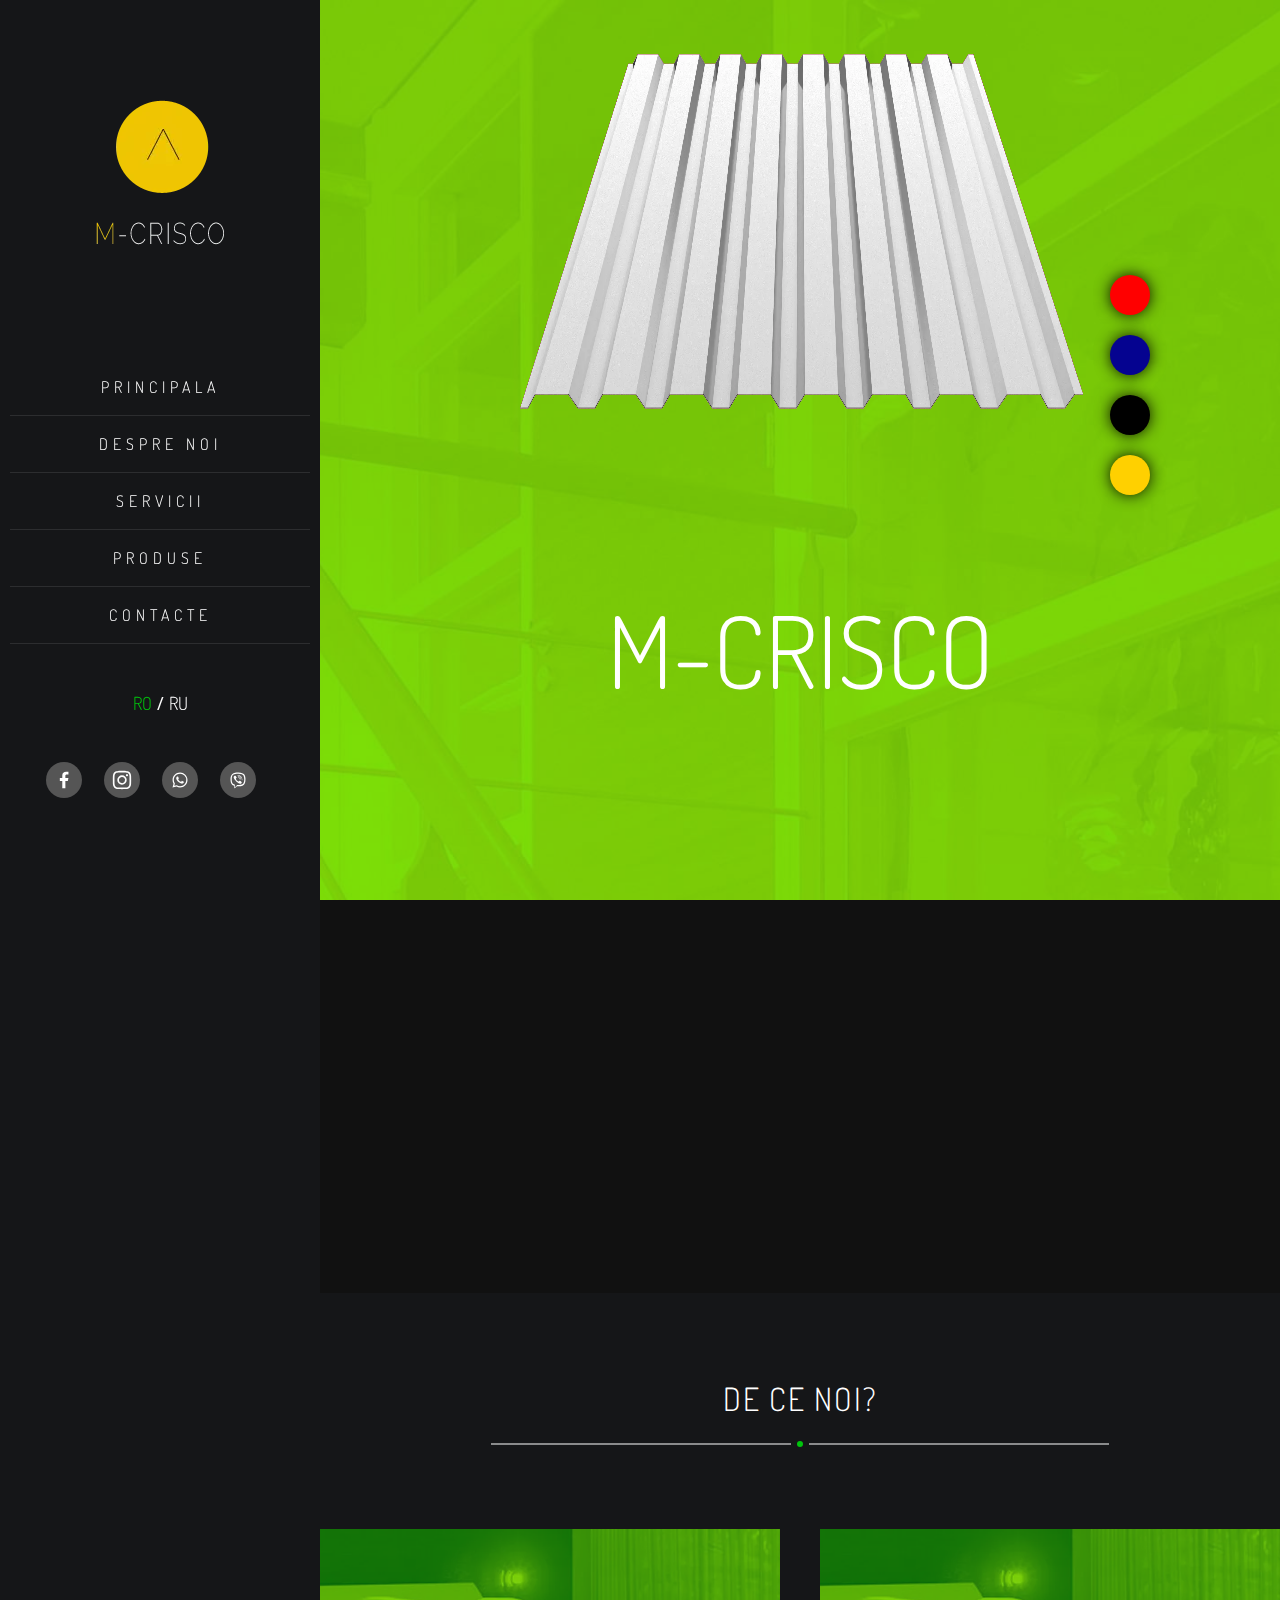
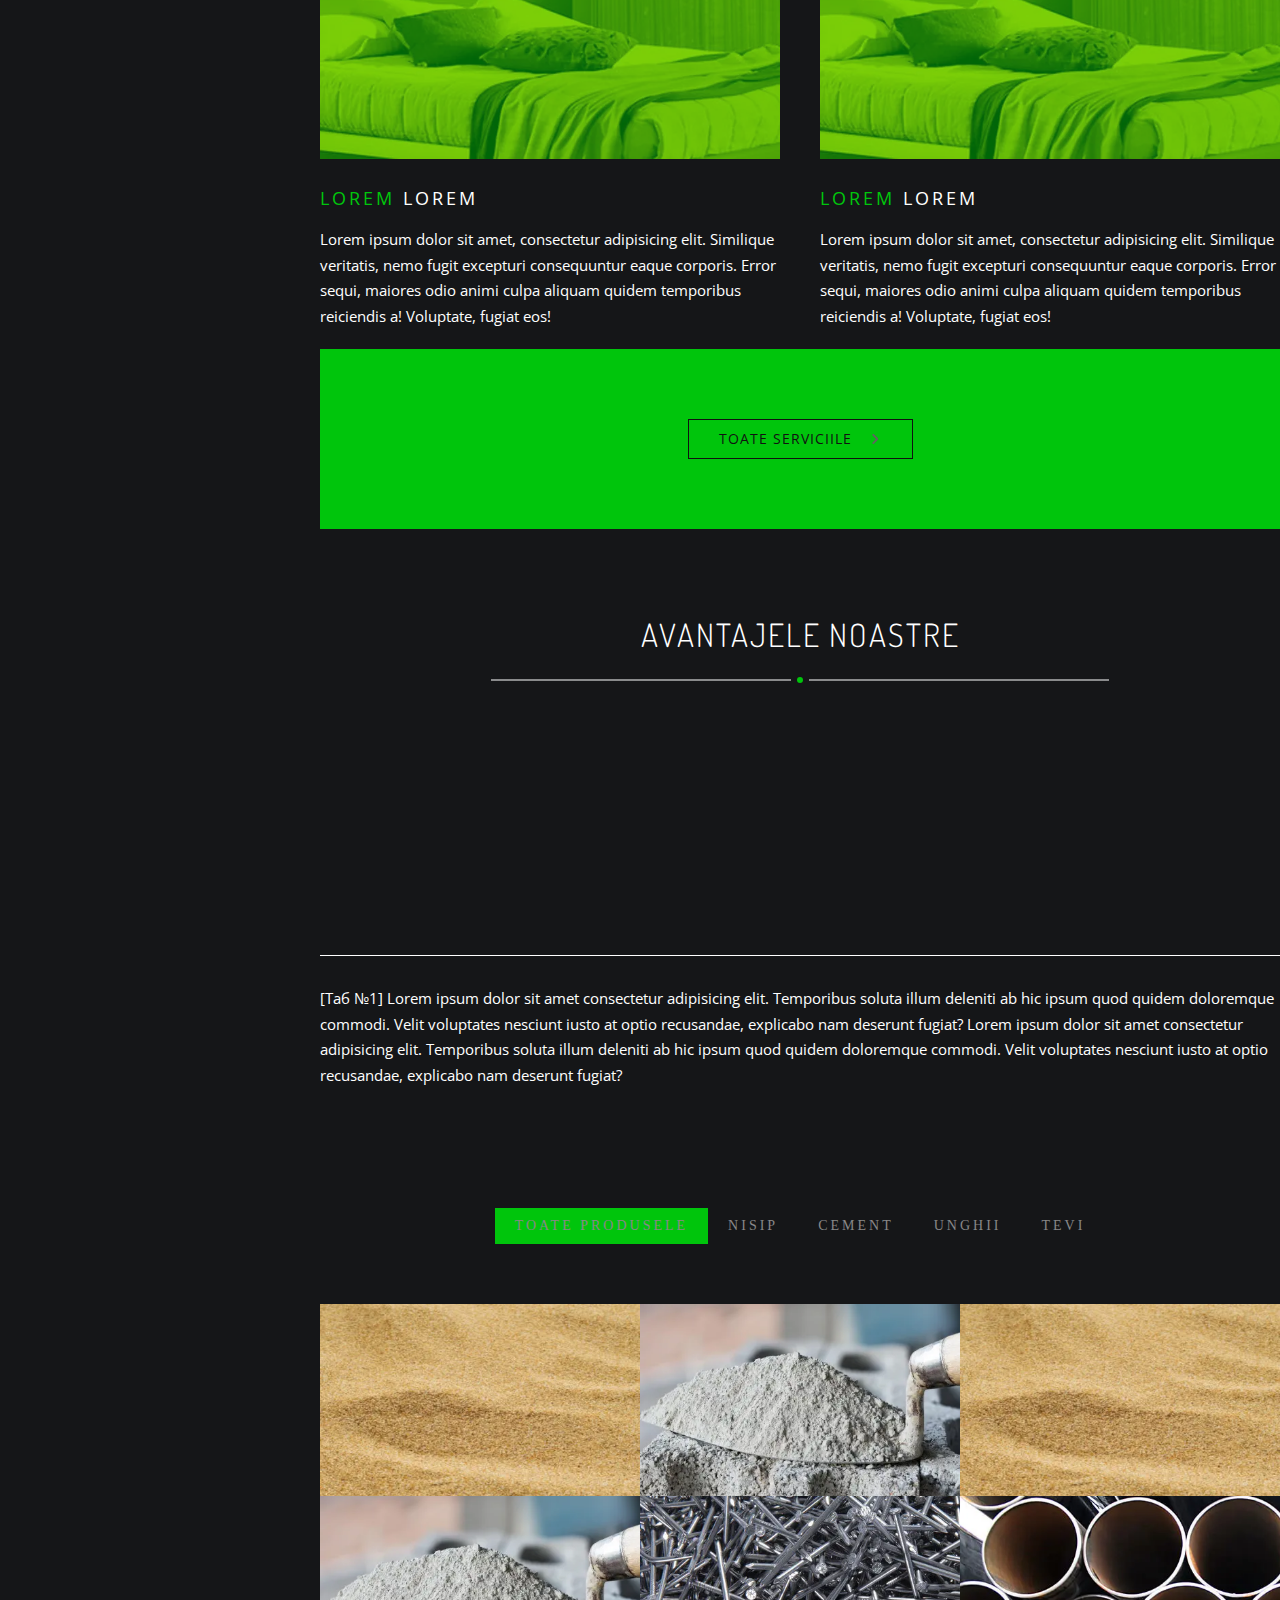
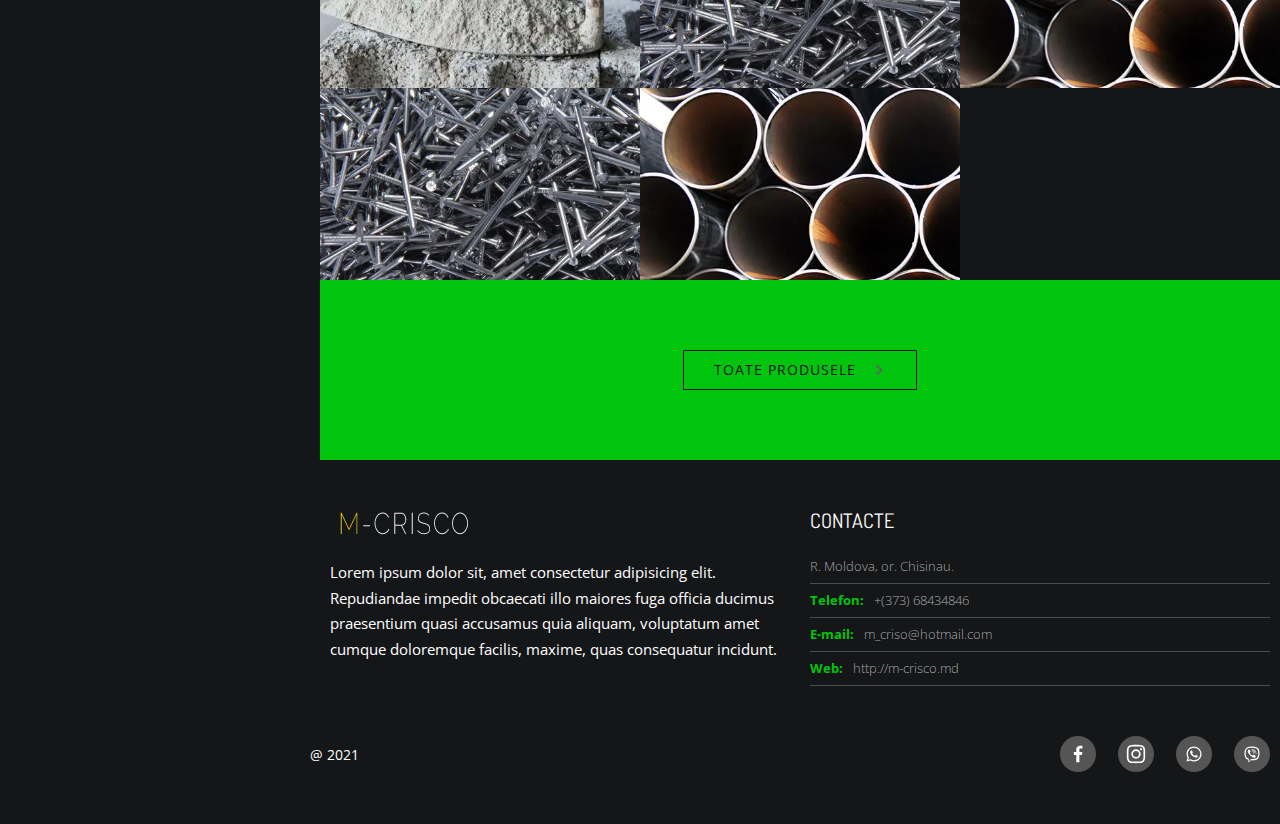
==== commit 9c008d2a: "fix" ====
--- a/index.html
+++ b/index.html
@@ -611,7 +611,7 @@
 		</div>
 		<div class="footer__row row-copy">
 			<div class="footer__by">
-				@ 2021 - Made by <a href="#" class="logo"></a>
+				@ 2021
 			</div>
 			<div class="footer__social social">
 				<ul class="social__list">
